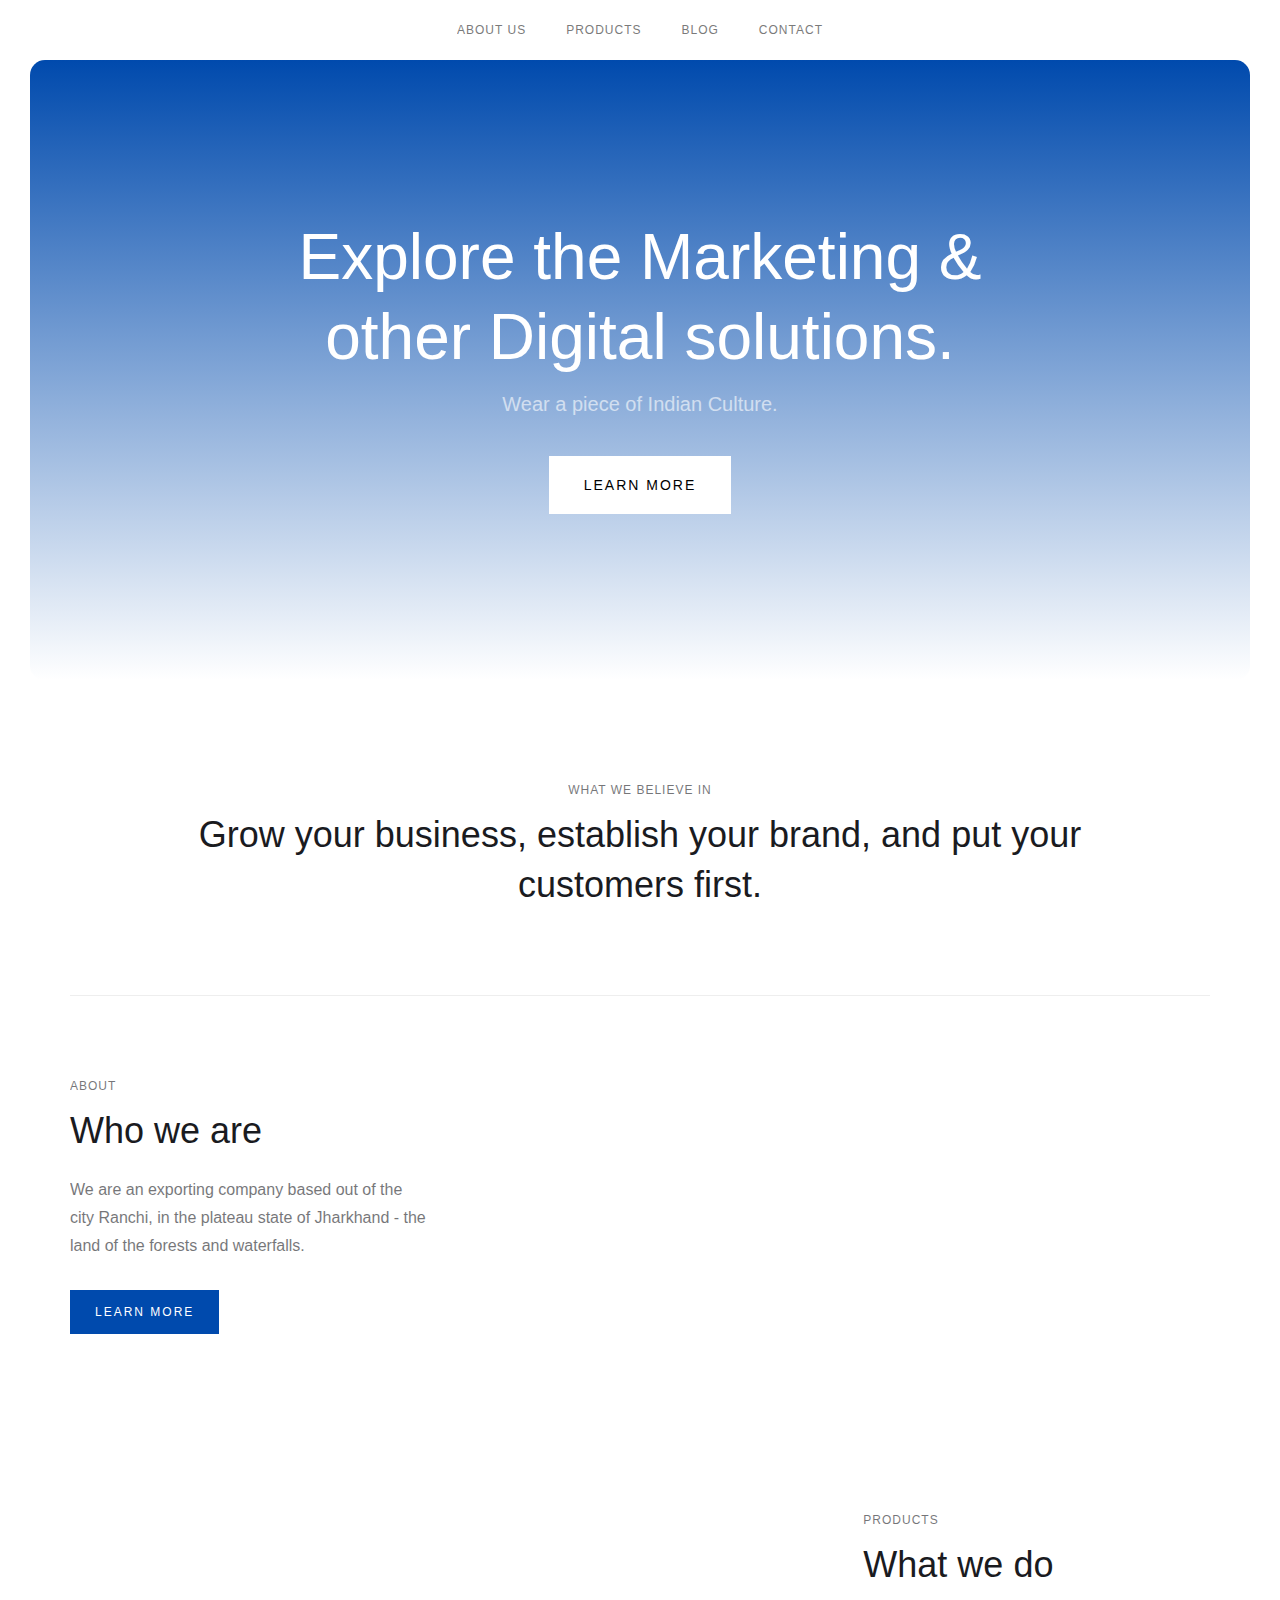
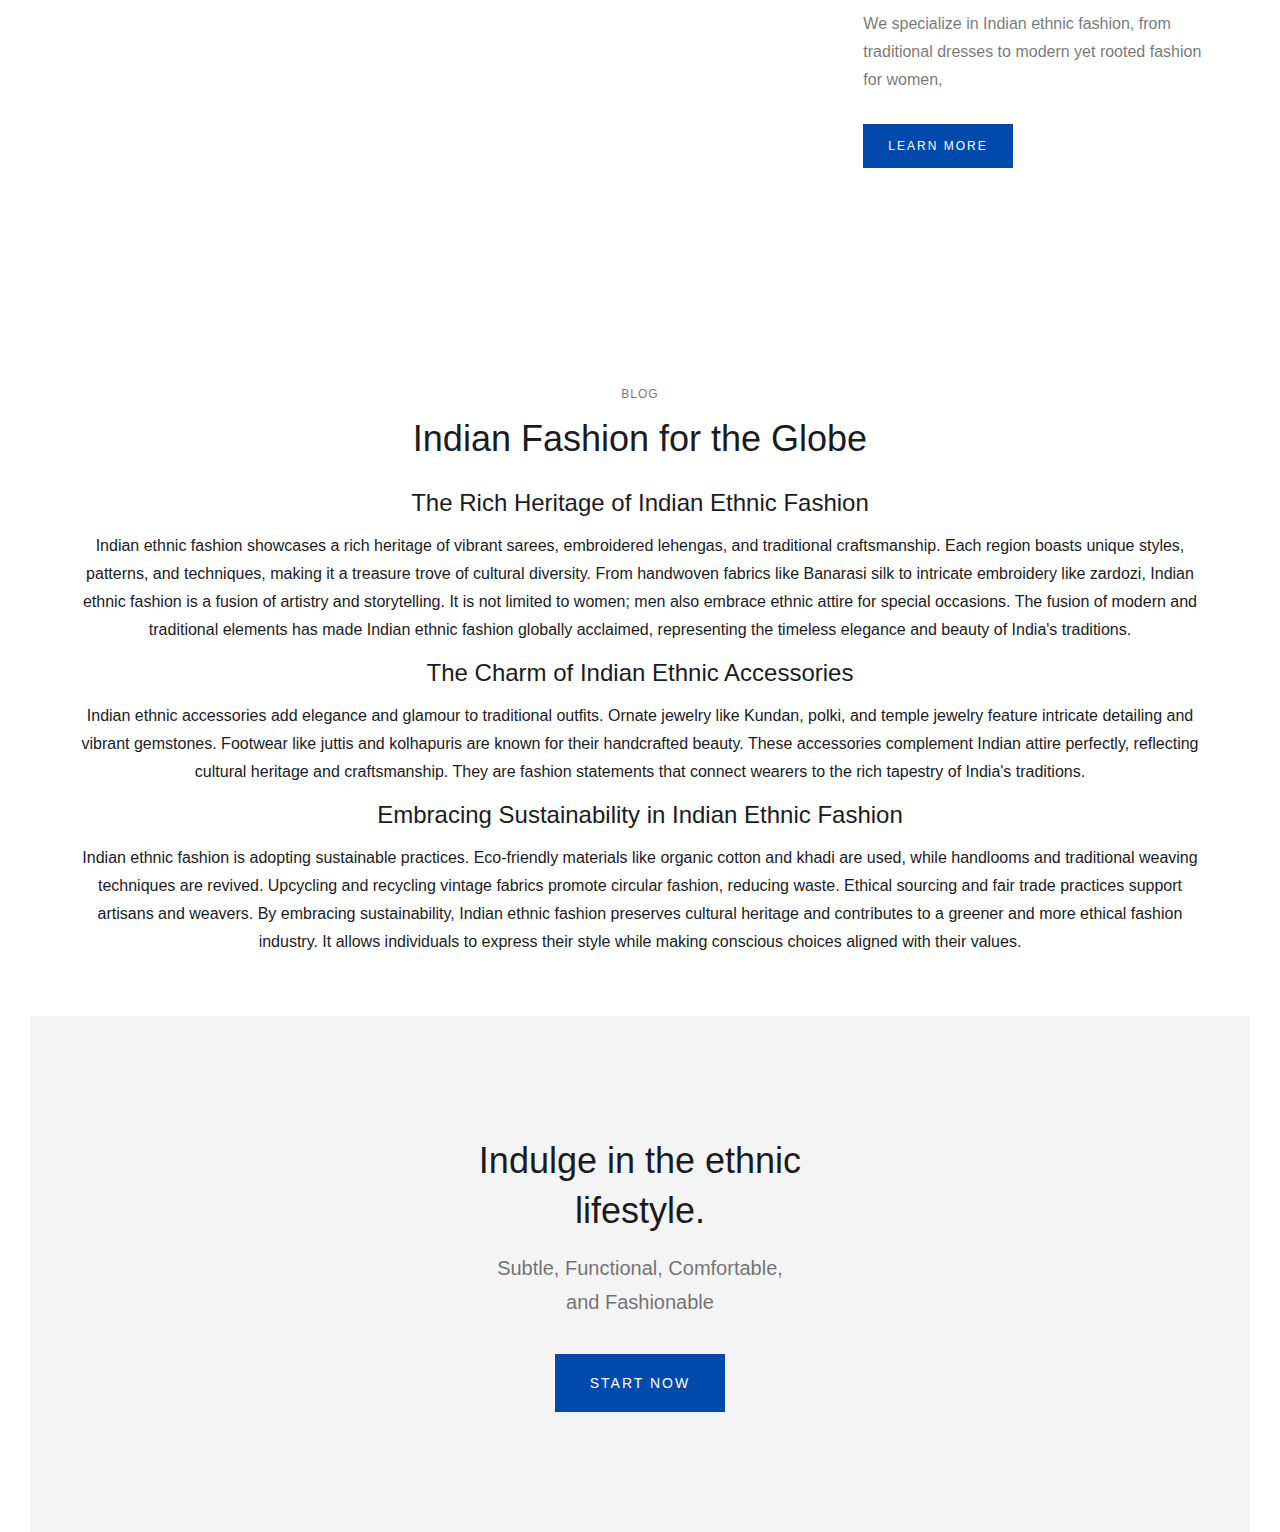
==== index.html @ 80a7512b "Update index.html" ====
<!DOCTYPE html><!-- This site was created in Webflow. https://www.webflow.com -->
<!-- Last Published: Mon Jun 26 2023 06:25:16 GMT+0000 (Coordinated Universal Time) -->
<html data-wf-domain="aquson-overseas.webflow.io" data-wf-page="649805d810161bea35679763"
    data-wf-site="649805d810161bea35679739">

<head>
    <meta charset="utf-8" />
    <title>Aquson Overseas</title>
    <meta content="Aquson Overseas" property="og:title" />
    <meta content="https://uploads-ssl.webflow.com/5c6eb5400253230156de2bd6/5cdc268dd7274d5c05c6009a_Business%20SEO.jpg"
        property="og:image" />
    <meta content="Aquson Overseas" property="twitter:title" />
    <meta content="https://uploads-ssl.webflow.com/5c6eb5400253230156de2bd6/5cdc268dd7274d5c05c6009a_Business%20SEO.jpg"
        property="twitter:image" />
    <meta content="width=device-width, initial-scale=1" name="viewport" />
    <meta content="Webflow" name="generator" />
    <link href="./style.css"
        rel="stylesheet" type="text/css" />
    <link href="https://fonts.googleapis.com" rel="preconnect" />
    <link href="https://fonts.gstatic.com" rel="preconnect" crossorigin="anonymous" />
    <script src="https://ajax.googleapis.com/ajax/libs/webfont/1.6.26/webfont.js" type="text/javascript"></script>
    <script
        type="text/javascript">WebFont.load({ google: { families: ["Montserrat:100,100italic,200,200italic,300,300italic,400,400italic,500,500italic,600,600italic,700,700italic,800,800italic,900,900italic"] } });</script>
    <script
        type="text/javascript">!function (o, c) { var n = c.documentElement, t = " w-mod-"; n.className += t + "js", ("ontouchstart" in o || o.DocumentTouch && c instanceof DocumentTouch) && (n.className += t + "touch") }(window, document);</script>
    <link href="https://uploads-ssl.webflow.com/img/favicoyn.ico" rel="shortcut icon" type="image/x-icon" />
    <link href="https://uploads-ssl.webflow.com/img/webclip.png" rel="apple-touch-icon" />
</head>

<body>
    <div data-collapse="medium" data-animation="default" data-duration="400" data-easing="ease" data-easing2="ease"
        role="banner" class="navigation w-nav">
        <div class="navigation-wrap"><a href="/" aria-current="page" class="logo-link w-nav-brand w--current"><img
                    src="https://uploads-ssl.webflow.com/649805d810161bea35679739/64980b6ccb755b0ce30d9d3e_AqusonOverseas-BigLogo.png"
                    width="244" sizes="(max-width: 479px) 100vw, 244px"
                    srcset="https://uploads-ssl.webflow.com/649805d810161bea35679739/64980b6ccb755b0ce30d9d3e_AqusonOverseas-BigLogo-p-500.png 500w, https://uploads-ssl.webflow.com/649805d810161bea35679739/64980b6ccb755b0ce30d9d3e_AqusonOverseas-BigLogo-p-800.png 800w, https://uploads-ssl.webflow.com/649805d810161bea35679739/64980b6ccb755b0ce30d9d3e_AqusonOverseas-BigLogo-p-1080.png 1080w, https://uploads-ssl.webflow.com/649805d810161bea35679739/64980b6ccb755b0ce30d9d3e_AqusonOverseas-BigLogo-p-1600.png 1600w, https://uploads-ssl.webflow.com/649805d810161bea35679739/64980b6ccb755b0ce30d9d3e_AqusonOverseas-BigLogo.png 1977w"
                    alt="" class="logo-image" /></a>
            <div class="menu">
                <nav role="navigation" class="navigation-items w-nav-menu"><a href="/about.html"
                        class="navigation-item w-nav-link">About US</a><a href="/products.html"
                        class="navigation-item w-nav-link">Products</a><a href="/blog.html"
                        class="navigation-item w-nav-link">Blog</a><a href="/contact.html"
                        class="navigation-item w-nav-link">Contact</a></nav>
                <div class="menu-button w-nav-button"><img
                        src="https://uploads-ssl.webflow.com/649805d810161bea35679739/649805d810161bea35679785_menu-icon.png"
                        width="22" alt="" class="menu-icon" /></div>
            </div>
        </div>
    </div>
    <div class="section cc-store-home-wrap">
        <div class="intro-header">
            <div class="intro-content cc-homepage">
                <div class="intro-text">
                    <div class="heading-jumbo">Explore the Marketing & other Digital solutions.</div>
                    <div class="paragraph-bigger cc-bigger-white-light">Wear a piece of Indian Culture.<br /></div>
                </div><a href="/about.html" class="button cc-jumbo-button cc-jumbo-white w-inline-block">
                    <div>Learn More</div>
                </a>
            </div>
        </div>
        <div class="container">
            <div class="motto-wrap">
                <div class="label cc-light">What we believe in</div>
                <div class="heading-jumbo-small">Grow your business, establish your brand, and put your customers
                    first.<br /></div>
            </div>
            <div class="divider"></div>
            <div class="home-content-wrap">
                <div class="w-layout-grid about-grid">
                    <div id="w-node-_86e64837-0616-515b-4568-76c147234d34-35679763">
                        <div class="home-section-wrap">
                            <div class="label cc-light">About</div>
                            <h2 class="section-heading">Who we are</h2>
                            <p class="paragraph-light">We are an exporting company based out of the city Ranchi, in the
                                plateau state of Jharkhand - the land of the forests and waterfalls.</p>
                        </div><a href="/about.html" class="button w-inline-block">
                            <div>Learn More</div>
                        </a>
                    </div><img
                        src="https://uploads-ssl.webflow.com/649805d810161bea35679739/649906cd11e142a6845129de_forest.jpg"
                        id="w-node-_86e64837-0616-515b-4568-76c147234d3f-35679763"
                        sizes="(max-width: 612px) 100vw, 612px"
                        srcset="https://uploads-ssl.webflow.com/649805d810161bea35679739/649906cd11e142a6845129de_forest-p-500.jpg 500w, https://uploads-ssl.webflow.com/649805d810161bea35679739/649906cd11e142a6845129de_forest.jpg 612w"
                        alt="" />
                </div>
                <div class="w-layout-grid about-grid cc-about-2">
                    <div id="w-node-_86e64837-0616-515b-4568-76c147234d41-35679763">
                        <div class="home-section-wrap">
                            <div class="label cc-light">Products</div>
                            <h2 class="section-heading">What we do</h2>
                            <p class="paragraph-light">We specialize in Indian ethnic fashion, from traditional dresses
                                to modern yet rooted fashion for women,</p>
                        </div><a href="/team" class="button w-inline-block">
                            <div>Learn More</div>
                        </a>
                    </div><img
                        src="https://uploads-ssl.webflow.com/649805d810161bea35679739/6499073a78b1e28e5ff17689_red%20kurti.jpg"
                        id="w-node-_86e64837-0616-515b-4568-76c147234d4c-35679763" height="450" sizes="395.578125px"
                        srcset="https://uploads-ssl.webflow.com/649805d810161bea35679739/6499073a78b1e28e5ff17689_red%20kurti-p-500.jpg 500w, https://uploads-ssl.webflow.com/649805d810161bea35679739/6499073a78b1e28e5ff17689_red%20kurti-p-800.jpg 800w, https://uploads-ssl.webflow.com/649805d810161bea35679739/6499073a78b1e28e5ff17689_red%20kurti.jpg 1025w"
                        alt="" />
                </div>
            </div>
        </div>
    </div>
    <div class="section">
        <div class="container">
            <div class="blog-heading">
                <div class="label cc-light">BLOG</div>
                <h2 class="work-heading">Indian Fashion for the Globe</h2>
                <h4>The Rich Heritage of Indian Ethnic Fashion</h4>
                <p>Indian ethnic fashion showcases a rich heritage of vibrant sarees, embroidered lehengas, and
                    traditional craftsmanship. Each region boasts unique styles, patterns, and techniques, making it a
                    treasure trove of cultural diversity. From handwoven fabrics like Banarasi silk to intricate
                    embroidery like zardozi, Indian ethnic fashion is a fusion of artistry and storytelling. It is not
                    limited to women; men also embrace ethnic attire for special occasions. The fusion of modern and
                    traditional elements has made Indian ethnic fashion globally acclaimed, representing the timeless
                    elegance and beauty of India&#x27;s traditions.</p>
                <h4>The Charm of Indian Ethnic Accessories</h4>
                <p>Indian ethnic accessories add elegance and glamour to traditional outfits. Ornate jewelry like
                    Kundan, polki, and temple jewelry feature intricate detailing and vibrant gemstones. Footwear like
                    juttis and kolhapuris are known for their handcrafted beauty. These accessories complement Indian
                    attire perfectly, reflecting cultural heritage and craftsmanship. They are fashion statements that
                    connect wearers to the rich tapestry of India&#x27;s traditions.</p>
                <h4>Embracing Sustainability in Indian Ethnic Fashion</h4>
                <p>Indian ethnic fashion is adopting sustainable practices. Eco-friendly materials like organic cotton
                    and khadi are used, while handlooms and traditional weaving techniques are revived. Upcycling and
                    recycling vintage fabrics promote circular fashion, reducing waste. Ethical sourcing and fair trade
                    practices support artisans and weavers. By embracing sustainability, Indian ethnic fashion preserves
                    cultural heritage and contributes to a greener and more ethical fashion industry. It allows
                    individuals to express their style while making conscious choices aligned with their values.</p>
            </div>
        </div>
    </div>
    <div class="section cc-cta">
        <div class="container">
            <div class="cta-wrap">
                <div>
                    <div class="cta-text">
                        <div class="heading-jumbo-small">Indulge in the ethnic lifestyle.<br /></div>
                        <div class="paragraph-bigger cc-bigger-light">Subtle, Functional, Comfortable, and
                            Fashionable<br /></div>
                    </div><a href="/contact.html" class="button cc-jumbo-button w-inline-block">
                        <div>Start Now</div>
                    </a>
                </div>
            </div>
        </div>
    </div>
    <script src="https://d3e54v103j8qbb.cloudfront.net/js/jquery-3.5.1.min.dc5e7f18c8.js?site=649805d810161bea35679739"
        type="text/javascript" integrity="sha256-9/aliU8dGd2tb6OSsuzixeV4y/faTqgFtohetphbbj0="
        crossorigin="anonymous"></script>
    <script src="./script.js"
        type="text/javascript"></script>
</body>

</html>
---- style.css ----
html {
    -ms-text-size-adjust: 100%;
    -webkit-text-size-adjust: 100%;
    font-family: sans-serif;
  }
  
  body {
    margin: 0;
  }
  
  article, aside, details, figcaption, figure, footer, header, hgroup, main, menu, nav, section, summary {
    display: block;
  }
  
  audio, canvas, progress, video {
    vertical-align: baseline;
    display: inline-block;
  }
  
  audio:not([controls]) {
    height: 0;
    display: none;
  }
  
  [hidden], template {
    display: none;
  }
  
  a {
    background-color: rgba(0, 0, 0, 0);
  }
  
  a:active, a:hover {
    outline: 0;
  }
  
  abbr[title] {
    border-bottom: 1px dotted;
  }
  
  b, strong {
    font-weight: bold;
  }
  
  dfn {
    font-style: italic;
  }
  
  h1 {
    margin: .67em 0;
    font-size: 2em;
  }
  
  mark {
    color: #000;
    background: #ff0;
  }
  
  small {
    font-size: 80%;
  }
  
  sub, sup {
    vertical-align: baseline;
    font-size: 75%;
    line-height: 0;
    position: relative;
  }
  
  sup {
    top: -.5em;
  }
  
  sub {
    bottom: -.25em;
  }
  
  img {
    border: 0;
  }
  
  svg:not(:root) {
    overflow: hidden;
  }
  
  figure {
    margin: 1em 40px;
  }
  
  hr {
    box-sizing: content-box;
    height: 0;
  }
  
  pre {
    overflow: auto;
  }
  
  code, kbd, pre, samp {
    font-family: monospace;
    font-size: 1em;
  }
  
  button, input, optgroup, select, textarea {
    color: inherit;
    font: inherit;
    margin: 0;
  }
  
  button {
    overflow: visible;
  }
  
  button, select {
    text-transform: none;
  }
  
  button, html input[type="button"], input[type="reset"] {
    -webkit-appearance: button;
    cursor: pointer;
  }
  
  button[disabled], html input[disabled] {
    cursor: default;
  }
  
  button::-moz-focus-inner, input::-moz-focus-inner {
    border: 0;
    padding: 0;
  }
  
  input {
    line-height: normal;
  }
  
  input[type="checkbox"], input[type="radio"] {
    box-sizing: border-box;
    padding: 0;
  }
  
  input[type="number"]::-webkit-inner-spin-button, input[type="number"]::-webkit-outer-spin-button {
    height: auto;
  }
  
  input[type="search"] {
    -webkit-appearance: none;
  }
  
  input[type="search"]::-webkit-search-cancel-button, input[type="search"]::-webkit-search-decoration {
    -webkit-appearance: none;
  }
  
  fieldset {
    border: 1px solid silver;
    margin: 0 2px;
    padding: .35em .625em .75em;
  }
  
  legend {
    border: 0;
    padding: 0;
  }
  
  textarea {
    overflow: auto;
  }
  
  optgroup {
    font-weight: bold;
  }
  
  table {
    border-collapse: collapse;
    border-spacing: 0;
  }
  
  td, th {
    padding: 0;
  }
  
  @font-face {
    font-family: webflow-icons;
    src: url("[data-uri]") format("truetype");
    font-weight: normal;
    font-style: normal;
  }
  
  [class^="w-icon-"], [class*=" w-icon-"] {
    speak: none;
    font-variant: normal;
    text-transform: none;
    -webkit-font-smoothing: antialiased;
    -moz-osx-font-smoothing: grayscale;
    font-style: normal;
    font-weight: normal;
    line-height: 1;
    font-family: webflow-icons !important;
  }
  
  .w-icon-slider-right:before {
    content: "î˜€";
  }
  
  .w-icon-slider-left:before {
    content: "î˜";
  }
  
  .w-icon-nav-menu:before {
    content: "î˜‚";
  }
  
  .w-icon-arrow-down:before, .w-icon-dropdown-toggle:before {
    content: "î˜ƒ";
  }
  
  .w-icon-file-upload-remove:before {
    content: "î¤€";
  }
  
  .w-icon-file-upload-icon:before {
    content: "î¤ƒ";
  }
  
  * {
    box-sizing: border-box;
  }
  
  html {
    height: 100%;
  }
  
  body {
    min-height: 100%;
    color: #333;
    background-color: #fff;
    margin: 0;
    font-family: Arial, sans-serif;
    font-size: 14px;
    line-height: 20px;
  }
  
  img {
    max-width: 100%;
    vertical-align: middle;
    display: inline-block;
  }
  
  html.w-mod-touch * {
    background-attachment: scroll !important;
  }
  
  .w-block {
    display: block;
  }
  
  .w-inline-block {
    max-width: 100%;
    display: inline-block;
  }
  
  .w-clearfix:before, .w-clearfix:after {
    content: " ";
    grid-area: 1 / 1 / 2 / 2;
    display: table;
  }
  
  .w-clearfix:after {
    clear: both;
  }
  
  .w-hidden {
    display: none;
  }
  
  .w-button {
    color: #fff;
    line-height: inherit;
    cursor: pointer;
    background-color: #3898ec;
    border: 0;
    border-radius: 0;
    padding: 9px 15px;
    text-decoration: none;
    display: inline-block;
  }
  
  input.w-button {
    -webkit-appearance: button;
  }
  
  html[data-w-dynpage] [data-w-cloak] {
    color: rgba(0, 0, 0, 0) !important;
  }
  
  .w-webflow-badge, .w-webflow-badge * {
    z-index: auto;
    visibility: visible;
    box-sizing: border-box;
    width: auto;
    height: auto;
    max-height: none;
    max-width: none;
    min-height: 0;
    min-width: 0;
    float: none;
    clear: none;
    box-shadow: none;
    opacity: 1;
    direction: ltr;
    font-family: inherit;
    font-weight: inherit;
    color: inherit;
    font-size: inherit;
    line-height: inherit;
    font-style: inherit;
    font-variant: inherit;
    text-align: inherit;
    letter-spacing: inherit;
    -webkit-text-decoration: inherit;
    text-decoration: inherit;
    text-indent: 0;
    text-transform: inherit;
    text-shadow: none;
    font-smoothing: auto;
    vertical-align: baseline;
    cursor: inherit;
    white-space: inherit;
    word-break: normal;
    word-spacing: normal;
    word-wrap: normal;
    background: none;
    border: 0 rgba(0, 0, 0, 0);
    border-radius: 0;
    margin: 0;
    padding: 0;
    list-style-type: disc;
    transition: none;
    display: block;
    position: static;
    top: auto;
    bottom: auto;
    left: auto;
    right: auto;
    overflow: visible;
    transform: none;
  }
  
  .w-webflow-badge {
    white-space: nowrap;
    cursor: pointer;
    box-shadow: 0 0 0 1px rgba(0, 0, 0, .1), 0 1px 3px rgba(0, 0, 0, .1);
    visibility: visible !important;
    z-index: 2147483647 !important;
    color: #aaadb0 !important;
    opacity: 1 !important;
    width: auto !important;
    height: auto !important;
    background-color: #fff !important;
    border-radius: 3px !important;
    margin: 0 !important;
    padding: 6px 8px 6px 6px !important;
    font-size: 12px !important;
    line-height: 14px !important;
    text-decoration: none !important;
    display: inline-block !important;
    position: fixed !important;
    top: auto !important;
    bottom: 12px !important;
    left: auto !important;
    right: 12px !important;
    overflow: visible !important;
    transform: none !important;
  }
  
  .w-webflow-badge > img {
    visibility: visible !important;
    opacity: 1 !important;
    vertical-align: middle !important;
    display: inline-block !important;
  }
  
  h1, h2, h3, h4, h5, h6 {
    margin-bottom: 10px;
    font-weight: bold;
  }
  
  h1 {
    margin-top: 20px;
    font-size: 38px;
    line-height: 44px;
  }
  
  h2 {
    margin-top: 20px;
    font-size: 32px;
    line-height: 36px;
  }
  
  h3 {
    margin-top: 20px;
    font-size: 24px;
    line-height: 30px;
  }
  
  h4 {
    margin-top: 10px;
    font-size: 18px;
    line-height: 24px;
  }
  
  h5 {
    margin-top: 10px;
    font-size: 14px;
    line-height: 20px;
  }
  
  h6 {
    margin-top: 10px;
    font-size: 12px;
    line-height: 18px;
  }
  
  p {
    margin-top: 0;
    margin-bottom: 10px;
  }
  
  blockquote {
    border-left: 5px solid #e2e2e2;
    margin: 0 0 10px;
    padding: 10px 20px;
    font-size: 18px;
    line-height: 22px;
  }
  
  figure {
    margin: 0 0 10px;
  }
  
  figcaption {
    text-align: center;
    margin-top: 5px;
  }
  
  ul, ol {
    margin-top: 0;
    margin-bottom: 10px;
    padding-left: 40px;
  }
  
  .w-list-unstyled {
    padding-left: 0;
    list-style: none;
  }
  
  .w-embed:before, .w-embed:after {
    content: " ";
    grid-area: 1 / 1 / 2 / 2;
    display: table;
  }
  
  .w-embed:after {
    clear: both;
  }
  
  .w-video {
    width: 100%;
    padding: 0;
    position: relative;
  }
  
  .w-video iframe, .w-video object, .w-video embed {
    width: 100%;
    height: 100%;
    border: none;
    position: absolute;
    top: 0;
    left: 0;
  }
  
  fieldset {
    border: 0;
    margin: 0;
    padding: 0;
  }
  
  button, [type="button"], [type="reset"] {
    cursor: pointer;
    -webkit-appearance: button;
    border: 0;
  }
  
  .w-form {
    margin: 0 0 15px;
  }
  
  .w-form-done {
    text-align: center;
    background-color: #ddd;
    padding: 20px;
    display: none;
  }
  
  .w-form-fail {
    background-color: #ffdede;
    margin-top: 10px;
    padding: 10px;
    display: none;
  }
  
  label {
    margin-bottom: 5px;
    font-weight: bold;
    display: block;
  }
  
  .w-input, .w-select {
    width: 100%;
    height: 38px;
    color: #333;
    vertical-align: middle;
    background-color: #fff;
    border: 1px solid #ccc;
    margin-bottom: 10px;
    padding: 8px 12px;
    font-size: 14px;
    line-height: 1.42857;
    display: block;
  }
  
  .w-input:-moz-placeholder, .w-select:-moz-placeholder {
    color: #999;
  }
  
  .w-input::-moz-placeholder, .w-select::-moz-placeholder {
    color: #999;
    opacity: 1;
  }
  
  .w-input::-webkit-input-placeholder, .w-select::-webkit-input-placeholder {
    color: #999;
  }
  
  .w-input:focus, .w-select:focus {
    border-color: #3898ec;
    outline: 0;
  }
  
  .w-input[disabled], .w-select[disabled], .w-input[readonly], .w-select[readonly], fieldset[disabled] .w-input, fieldset[disabled] .w-select {
    cursor: not-allowed;
  }
  
  .w-input[disabled]:not(.w-input-disabled), .w-select[disabled]:not(.w-input-disabled), .w-input[readonly], .w-select[readonly], fieldset[disabled]:not(.w-input-disabled) .w-input, fieldset[disabled]:not(.w-input-disabled) .w-select {
    background-color: #eee;
  }
  
  textarea.w-input, textarea.w-select {
    height: auto;
  }
  
  .w-select {
    background-color: #f3f3f3;
  }
  
  .w-select[multiple] {
    height: auto;
  }
  
  .w-form-label {
    cursor: pointer;
    margin-bottom: 0;
    font-weight: normal;
    display: inline-block;
  }
  
  .w-radio {
    margin-bottom: 5px;
    padding-left: 20px;
    display: block;
  }
  
  .w-radio:before, .w-radio:after {
    content: " ";
    grid-area: 1 / 1 / 2 / 2;
    display: table;
  }
  
  .w-radio:after {
    clear: both;
  }
  
  .w-radio-input {
    float: left;
    margin: 3px 0 0 -20px;
    line-height: normal;
  }
  
  .w-file-upload {
    margin-bottom: 10px;
    display: block;
  }
  
  .w-file-upload-input {
    width: .1px;
    height: .1px;
    opacity: 0;
    z-index: -100;
    position: absolute;
    overflow: hidden;
  }
  
  .w-file-upload-default, .w-file-upload-uploading, .w-file-upload-success {
    color: #333;
    display: inline-block;
  }
  
  .w-file-upload-error {
    margin-top: 10px;
    display: block;
  }
  
  .w-file-upload-default.w-hidden, .w-file-upload-uploading.w-hidden, .w-file-upload-error.w-hidden, .w-file-upload-success.w-hidden {
    display: none;
  }
  
  .w-file-upload-uploading-btn {
    cursor: pointer;
    background-color: #fafafa;
    border: 1px solid #ccc;
    margin: 0;
    padding: 8px 12px;
    font-size: 14px;
    font-weight: normal;
    display: flex;
  }
  
  .w-file-upload-file {
    background-color: #fafafa;
    border: 1px solid #ccc;
    flex-grow: 1;
    justify-content: space-between;
    margin: 0;
    padding: 8px 9px 8px 11px;
    display: flex;
  }
  
  .w-file-upload-file-name {
    font-size: 14px;
    font-weight: normal;
    display: block;
  }
  
  .w-file-remove-link {
    width: auto;
    height: auto;
    cursor: pointer;
    margin-top: 3px;
    margin-left: 10px;
    padding: 3px;
    display: block;
  }
  
  .w-icon-file-upload-remove {
    margin: auto;
    font-size: 10px;
  }
  
  .w-file-upload-error-msg {
    color: #ea384c;
    padding: 2px 0;
    display: inline-block;
  }
  
  .w-file-upload-info {
    padding: 0 12px;
    line-height: 38px;
    display: inline-block;
  }
  
  .w-file-upload-label {
    cursor: pointer;
    background-color: #fafafa;
    border: 1px solid #ccc;
    margin: 0;
    padding: 8px 12px;
    font-size: 14px;
    font-weight: normal;
    display: inline-block;
  }
  
  .w-icon-file-upload-icon, .w-icon-file-upload-uploading {
    width: 20px;
    margin-right: 8px;
    display: inline-block;
  }
  
  .w-icon-file-upload-uploading {
    height: 20px;
  }
  
  .w-container {
    max-width: 940px;
    margin-left: auto;
    margin-right: auto;
  }
  
  .w-container:before, .w-container:after {
    content: " ";
    grid-area: 1 / 1 / 2 / 2;
    display: table;
  }
  
  .w-container:after {
    clear: both;
  }
  
  .w-container .w-row {
    margin-left: -10px;
    margin-right: -10px;
  }
  
  .w-row:before, .w-row:after {
    content: " ";
    grid-area: 1 / 1 / 2 / 2;
    display: table;
  }
  
  .w-row:after {
    clear: both;
  }
  
  .w-row .w-row {
    margin-left: 0;
    margin-right: 0;
  }
  
  .w-col {
    float: left;
    width: 100%;
    min-height: 1px;
    padding-left: 10px;
    padding-right: 10px;
    position: relative;
  }
  
  .w-col .w-col {
    padding-left: 0;
    padding-right: 0;
  }
  
  .w-col-1 {
    width: 8.33333%;
  }
  
  .w-col-2 {
    width: 16.6667%;
  }
  
  .w-col-3 {
    width: 25%;
  }
  
  .w-col-4 {
    width: 33.3333%;
  }
  
  .w-col-5 {
    width: 41.6667%;
  }
  
  .w-col-6 {
    width: 50%;
  }
  
  .w-col-7 {
    width: 58.3333%;
  }
  
  .w-col-8 {
    width: 66.6667%;
  }
  
  .w-col-9 {
    width: 75%;
  }
  
  .w-col-10 {
    width: 83.3333%;
  }
  
  .w-col-11 {
    width: 91.6667%;
  }
  
  .w-col-12 {
    width: 100%;
  }
  
  .w-hidden-main {
    display: none !important;
  }
  
  @media screen and (max-width: 991px) {
    .w-container {
      max-width: 728px;
    }
  
    .w-hidden-main {
      display: inherit !important;
    }
  
    .w-hidden-medium {
      display: none !important;
    }
  
    .w-col-medium-1 {
      width: 8.33333%;
    }
  
    .w-col-medium-2 {
      width: 16.6667%;
    }
  
    .w-col-medium-3 {
      width: 25%;
    }
  
    .w-col-medium-4 {
      width: 33.3333%;
    }
  
    .w-col-medium-5 {
      width: 41.6667%;
    }
  
    .w-col-medium-6 {
      width: 50%;
    }
  
    .w-col-medium-7 {
      width: 58.3333%;
    }
  
    .w-col-medium-8 {
      width: 66.6667%;
    }
  
    .w-col-medium-9 {
      width: 75%;
    }
  
    .w-col-medium-10 {
      width: 83.3333%;
    }
  
    .w-col-medium-11 {
      width: 91.6667%;
    }
  
    .w-col-medium-12 {
      width: 100%;
    }
  
    .w-col-stack {
      width: 100%;
      left: auto;
      right: auto;
    }
  }
  
  @media screen and (max-width: 767px) {
    .w-hidden-main, .w-hidden-medium {
      display: inherit !important;
    }
  
    .w-hidden-small {
      display: none !important;
    }
  
    .w-row, .w-container .w-row {
      margin-left: 0;
      margin-right: 0;
    }
  
    .w-col {
      width: 100%;
      left: auto;
      right: auto;
    }
  
    .w-col-small-1 {
      width: 8.33333%;
    }
  
    .w-col-small-2 {
      width: 16.6667%;
    }
  
    .w-col-small-3 {
      width: 25%;
    }
  
    .w-col-small-4 {
      width: 33.3333%;
    }
  
    .w-col-small-5 {
      width: 41.6667%;
    }
  
    .w-col-small-6 {
      width: 50%;
    }
  
    .w-col-small-7 {
      width: 58.3333%;
    }
  
    .w-col-small-8 {
      width: 66.6667%;
    }
  
    .w-col-small-9 {
      width: 75%;
    }
  
    .w-col-small-10 {
      width: 83.3333%;
    }
  
    .w-col-small-11 {
      width: 91.6667%;
    }
  
    .w-col-small-12 {
      width: 100%;
    }
  }
  
  @media screen and (max-width: 479px) {
    .w-container {
      max-width: none;
    }
  
    .w-hidden-main, .w-hidden-medium, .w-hidden-small {
      display: inherit !important;
    }
  
    .w-hidden-tiny {
      display: none !important;
    }
  
    .w-col {
      width: 100%;
    }
  
    .w-col-tiny-1 {
      width: 8.33333%;
    }
  
    .w-col-tiny-2 {
      width: 16.6667%;
    }
  
    .w-col-tiny-3 {
      width: 25%;
    }
  
    .w-col-tiny-4 {
      width: 33.3333%;
    }
  
    .w-col-tiny-5 {
      width: 41.6667%;
    }
  
    .w-col-tiny-6 {
      width: 50%;
    }
  
    .w-col-tiny-7 {
      width: 58.3333%;
    }
  
    .w-col-tiny-8 {
      width: 66.6667%;
    }
  
    .w-col-tiny-9 {
      width: 75%;
    }
  
    .w-col-tiny-10 {
      width: 83.3333%;
    }
  
    .w-col-tiny-11 {
      width: 91.6667%;
    }
  
    .w-col-tiny-12 {
      width: 100%;
    }
  }
  
  .w-widget {
    position: relative;
  }
  
  .w-widget-map {
    width: 100%;
    height: 400px;
  }
  
  .w-widget-map label {
    width: auto;
    display: inline;
  }
  
  .w-widget-map img {
    max-width: inherit;
  }
  
  .w-widget-map .gm-style-iw {
    text-align: center;
  }
  
  .w-widget-map .gm-style-iw > button {
    display: none !important;
  }
  
  .w-widget-twitter {
    overflow: hidden;
  }
  
  .w-widget-twitter-count-shim {
    vertical-align: top;
    width: 28px;
    height: 20px;
    text-align: center;
    background: #fff;
    border: 1px solid #758696;
    border-radius: 3px;
    display: inline-block;
    position: relative;
  }
  
  .w-widget-twitter-count-shim * {
    pointer-events: none;
    -webkit-user-select: none;
    -ms-user-select: none;
    user-select: none;
  }
  
  .w-widget-twitter-count-shim .w-widget-twitter-count-inner {
    text-align: center;
    color: #999;
    font-family: serif;
    font-size: 15px;
    line-height: 12px;
    position: relative;
  }
  
  .w-widget-twitter-count-shim .w-widget-twitter-count-clear {
    display: block;
    position: relative;
  }
  
  .w-widget-twitter-count-shim.w--large {
    width: 36px;
    height: 28px;
  }
  
  .w-widget-twitter-count-shim.w--large .w-widget-twitter-count-inner {
    font-size: 18px;
    line-height: 18px;
  }
  
  .w-widget-twitter-count-shim:not(.w--vertical) {
    margin-left: 5px;
    margin-right: 8px;
  }
  
  .w-widget-twitter-count-shim:not(.w--vertical).w--large {
    margin-left: 6px;
  }
  
  .w-widget-twitter-count-shim:not(.w--vertical):before, .w-widget-twitter-count-shim:not(.w--vertical):after {
    content: " ";
    height: 0;
    width: 0;
    pointer-events: none;
    border: solid rgba(0, 0, 0, 0);
    position: absolute;
    top: 50%;
    left: 0;
  }
  
  .w-widget-twitter-count-shim:not(.w--vertical):before {
    border-width: 4px;
    border-color: rgba(117, 134, 150, 0) #5d6c7b rgba(117, 134, 150, 0) rgba(117, 134, 150, 0);
    margin-top: -4px;
    margin-left: -9px;
  }
  
  .w-widget-twitter-count-shim:not(.w--vertical).w--large:before {
    border-width: 5px;
    margin-top: -5px;
    margin-left: -10px;
  }
  
  .w-widget-twitter-count-shim:not(.w--vertical):after {
    border-width: 4px;
    border-color: rgba(255, 255, 255, 0) #fff rgba(255, 255, 255, 0) rgba(255, 255, 255, 0);
    margin-top: -4px;
    margin-left: -8px;
  }
  
  .w-widget-twitter-count-shim:not(.w--vertical).w--large:after {
    border-width: 5px;
    margin-top: -5px;
    margin-left: -9px;
  }
  
  .w-widget-twitter-count-shim.w--vertical {
    width: 61px;
    height: 33px;
    margin-bottom: 8px;
  }
  
  .w-widget-twitter-count-shim.w--vertical:before, .w-widget-twitter-count-shim.w--vertical:after {
    content: " ";
    height: 0;
    width: 0;
    pointer-events: none;
    border: solid rgba(0, 0, 0, 0);
    position: absolute;
    top: 100%;
    left: 50%;
  }
  
  .w-widget-twitter-count-shim.w--vertical:before {
    border-width: 5px;
    border-color: #5d6c7b rgba(117, 134, 150, 0) rgba(117, 134, 150, 0);
    margin-left: -5px;
  }
  
  .w-widget-twitter-count-shim.w--vertical:after {
    border-width: 4px;
    border-color: #fff rgba(255, 255, 255, 0) rgba(255, 255, 255, 0);
    margin-left: -4px;
  }
  
  .w-widget-twitter-count-shim.w--vertical .w-widget-twitter-count-inner {
    font-size: 18px;
    line-height: 22px;
  }
  
  .w-widget-twitter-count-shim.w--vertical.w--large {
    width: 76px;
  }
  
  .w-background-video {
    height: 500px;
    color: #fff;
    position: relative;
    overflow: hidden;
  }
  
  .w-background-video > video {
    width: 100%;
    height: 100%;
    object-fit: cover;
    z-index: -100;
    background-position: 50%;
    background-size: cover;
    margin: auto;
    position: absolute;
    top: -100%;
    bottom: -100%;
    left: -100%;
    right: -100%;
  }
  
  .w-background-video > video::-webkit-media-controls-start-playback-button {
    -webkit-appearance: none;
    display: none !important;
  }
  
  .w-background-video--control {
    background-color: rgba(0, 0, 0, 0);
    padding: 0;
    position: absolute;
    bottom: 1em;
    right: 1em;
  }
  
  .w-background-video--control > [hidden] {
    display: none !important;
  }
  
  .w-slider {
    height: 300px;
    text-align: center;
    clear: both;
    -webkit-tap-highlight-color: rgba(0, 0, 0, 0);
    tap-highlight-color: rgba(0, 0, 0, 0);
    background: #ddd;
    position: relative;
  }
  
  .w-slider-mask {
    z-index: 1;
    height: 100%;
    white-space: nowrap;
    display: block;
    position: relative;
    left: 0;
    right: 0;
    overflow: hidden;
  }
  
  .w-slide {
    vertical-align: top;
    width: 100%;
    height: 100%;
    white-space: normal;
    text-align: left;
    display: inline-block;
    position: relative;
  }
  
  .w-slider-nav {
    z-index: 2;
    height: 40px;
    text-align: center;
    -webkit-tap-highlight-color: rgba(0, 0, 0, 0);
    tap-highlight-color: rgba(0, 0, 0, 0);
    margin: auto;
    padding-top: 10px;
    position: absolute;
    top: auto;
    bottom: 0;
    left: 0;
    right: 0;
  }
  
  .w-slider-nav.w-round > div {
    border-radius: 100%;
  }
  
  .w-slider-nav.w-num > div {
    width: auto;
    height: auto;
    font-size: inherit;
    line-height: inherit;
    padding: .2em .5em;
  }
  
  .w-slider-nav.w-shadow > div {
    box-shadow: 0 0 3px rgba(51, 51, 51, .4);
  }
  
  .w-slider-nav-invert {
    color: #fff;
  }
  
  .w-slider-nav-invert > div {
    background-color: rgba(34, 34, 34, .4);
  }
  
  .w-slider-nav-invert > div.w-active {
    background-color: #222;
  }
  
  .w-slider-dot {
    width: 1em;
    height: 1em;
    cursor: pointer;
    background-color: rgba(255, 255, 255, .4);
    margin: 0 3px .5em;
    transition: background-color .1s, color .1s;
    display: inline-block;
    position: relative;
  }
  
  .w-slider-dot.w-active {
    background-color: #fff;
  }
  
  .w-slider-dot:focus {
    outline: none;
    box-shadow: 0 0 0 2px #fff;
  }
  
  .w-slider-dot:focus.w-active {
    box-shadow: none;
  }
  
  .w-slider-arrow-left, .w-slider-arrow-right {
    width: 80px;
    cursor: pointer;
    color: #fff;
    -webkit-tap-highlight-color: rgba(0, 0, 0, 0);
    tap-highlight-color: rgba(0, 0, 0, 0);
    -webkit-user-select: none;
    -ms-user-select: none;
    user-select: none;
    margin: auto;
    font-size: 40px;
    position: absolute;
    top: 0;
    bottom: 0;
    left: 0;
    right: 0;
    overflow: hidden;
  }
  
  .w-slider-arrow-left [class^="w-icon-"], .w-slider-arrow-right [class^="w-icon-"], .w-slider-arrow-left [class*=" w-icon-"], .w-slider-arrow-right [class*=" w-icon-"] {
    position: absolute;
  }
  
  .w-slider-arrow-left:focus, .w-slider-arrow-right:focus {
    outline: 0;
  }
  
  .w-slider-arrow-left {
    z-index: 3;
    right: auto;
  }
  
  .w-slider-arrow-right {
    z-index: 4;
    left: auto;
  }
  
  .w-icon-slider-left, .w-icon-slider-right {
    width: 1em;
    height: 1em;
    margin: auto;
    top: 0;
    bottom: 0;
    left: 0;
    right: 0;
  }
  
  .w-slider-aria-label {
    clip: rect(0 0 0 0);
    height: 1px;
    width: 1px;
    border: 0;
    margin: -1px;
    padding: 0;
    position: absolute;
    overflow: hidden;
  }
  
  .w-slider-force-show {
    display: block !important;
  }
  
  .w-dropdown {
    text-align: left;
    z-index: 900;
    margin-left: auto;
    margin-right: auto;
    display: inline-block;
    position: relative;
  }
  
  .w-dropdown-btn, .w-dropdown-toggle, .w-dropdown-link {
    vertical-align: top;
    color: #222;
    text-align: left;
    white-space: nowrap;
    margin-left: auto;
    margin-right: auto;
    padding: 20px;
    text-decoration: none;
    position: relative;
  }
  
  .w-dropdown-toggle {
    -webkit-user-select: none;
    -ms-user-select: none;
    user-select: none;
    cursor: pointer;
    padding-right: 40px;
    display: inline-block;
  }
  
  .w-dropdown-toggle:focus {
    outline: 0;
  }
  
  .w-icon-dropdown-toggle {
    width: 1em;
    height: 1em;
    margin: auto 20px auto auto;
    position: absolute;
    top: 0;
    bottom: 0;
    right: 0;
  }
  
  .w-dropdown-list {
    min-width: 100%;
    background: #ddd;
    display: none;
    position: absolute;
  }
  
  .w-dropdown-list.w--open {
    display: block;
  }
  
  .w-dropdown-link {
    color: #222;
    padding: 10px 20px;
    display: block;
  }
  
  .w-dropdown-link.w--current {
    color: #0082f3;
  }
  
  .w-dropdown-link:focus {
    outline: 0;
  }
  
  @media screen and (max-width: 767px) {
    .w-nav-brand {
      padding-left: 10px;
    }
  }
  
  .w-lightbox-backdrop {
    cursor: auto;
    letter-spacing: normal;
    text-indent: 0;
    text-shadow: none;
    text-transform: none;
    visibility: visible;
    white-space: normal;
    word-break: normal;
    word-spacing: normal;
    word-wrap: normal;
    color: #fff;
    text-align: center;
    z-index: 2000;
    opacity: 0;
    -webkit-user-select: none;
    -moz-user-select: none;
    -webkit-tap-highlight-color: transparent;
    background: rgba(0, 0, 0, .9);
    outline: 0;
    font-family: Helvetica Neue, Helvetica, Ubuntu, Segoe UI, Verdana, sans-serif;
    font-size: 17px;
    font-style: normal;
    font-weight: 300;
    line-height: 1.2;
    list-style: disc;
    position: fixed;
    top: 0;
    bottom: 0;
    left: 0;
    right: 0;
    -webkit-transform: translate(0);
  }
  
  .w-lightbox-backdrop, .w-lightbox-container {
    height: 100%;
    -webkit-overflow-scrolling: touch;
    overflow: auto;
  }
  
  .w-lightbox-content {
    height: 100vh;
    position: relative;
    overflow: hidden;
  }
  
  .w-lightbox-view {
    width: 100vw;
    height: 100vh;
    opacity: 0;
    position: absolute;
  }
  
  .w-lightbox-view:before {
    content: "";
    height: 100vh;
  }
  
  .w-lightbox-group, .w-lightbox-group .w-lightbox-view, .w-lightbox-group .w-lightbox-view:before {
    height: 86vh;
  }
  
  .w-lightbox-frame, .w-lightbox-view:before {
    vertical-align: middle;
    display: inline-block;
  }
  
  .w-lightbox-figure {
    margin: 0;
    position: relative;
  }
  
  .w-lightbox-group .w-lightbox-figure {
    cursor: pointer;
  }
  
  .w-lightbox-img {
    width: auto;
    height: auto;
    max-width: none;
  }
  
  .w-lightbox-image {
    float: none;
    max-width: 100vw;
    max-height: 100vh;
    display: block;
  }
  
  .w-lightbox-group .w-lightbox-image {
    max-height: 86vh;
  }
  
  .w-lightbox-caption {
    text-align: left;
    text-overflow: ellipsis;
    white-space: nowrap;
    background: rgba(0, 0, 0, .4);
    padding: .5em 1em;
    position: absolute;
    bottom: 0;
    left: 0;
    right: 0;
    overflow: hidden;
  }
  
  .w-lightbox-embed {
    width: 100%;
    height: 100%;
    position: absolute;
    top: 0;
    bottom: 0;
    left: 0;
    right: 0;
  }
  
  .w-lightbox-control {
    width: 4em;
    cursor: pointer;
    background-position: center;
    background-repeat: no-repeat;
    background-size: 24px;
    transition: all .3s;
    position: absolute;
    top: 0;
  }
  
  .w-lightbox-left {
    background-image: url("[data-uri]");
    display: none;
    bottom: 0;
    left: 0;
  }
  
  .w-lightbox-right {
    background-image: url("[data-uri]");
    display: none;
    bottom: 0;
    right: 0;
  }
  
  .w-lightbox-close {
    height: 2.6em;
    background-image: url("[data-uri]");
    background-size: 18px;
    right: 0;
  }
  
  .w-lightbox-strip {
    white-space: nowrap;
    padding: 0 1vh;
    line-height: 0;
    position: absolute;
    bottom: 0;
    left: 0;
    right: 0;
    overflow-x: auto;
    overflow-y: hidden;
  }
  
  .w-lightbox-item {
    width: 10vh;
    box-sizing: content-box;
    cursor: pointer;
    padding: 2vh 1vh;
    display: inline-block;
    -webkit-transform: translate3d(0, 0, 0);
  }
  
  .w-lightbox-active {
    opacity: .3;
  }
  
  .w-lightbox-thumbnail {
    height: 10vh;
    background: #222;
    position: relative;
    overflow: hidden;
  }
  
  .w-lightbox-thumbnail-image {
    position: absolute;
    top: 0;
    left: 0;
  }
  
  .w-lightbox-thumbnail .w-lightbox-tall {
    width: 100%;
    top: 50%;
    transform: translate(0, -50%);
  }
  
  .w-lightbox-thumbnail .w-lightbox-wide {
    height: 100%;
    left: 50%;
    transform: translate(-50%);
  }
  
  .w-lightbox-spinner {
    box-sizing: border-box;
    width: 40px;
    height: 40px;
    border: 5px solid rgba(0, 0, 0, .4);
    border-radius: 50%;
    margin-top: -20px;
    margin-left: -20px;
    animation: .8s linear infinite spin;
    position: absolute;
    top: 50%;
    left: 50%;
  }
  
  .w-lightbox-spinner:after {
    content: "";
    border: 3px solid rgba(0, 0, 0, 0);
    border-bottom-color: #fff;
    border-radius: 50%;
    position: absolute;
    top: -4px;
    bottom: -4px;
    left: -4px;
    right: -4px;
  }
  
  .w-lightbox-hide {
    display: none;
  }
  
  .w-lightbox-noscroll {
    overflow: hidden;
  }
  
  @media (min-width: 768px) {
    .w-lightbox-content {
      height: 96vh;
      margin-top: 2vh;
    }
  
    .w-lightbox-view, .w-lightbox-view:before {
      height: 96vh;
    }
  
    .w-lightbox-group, .w-lightbox-group .w-lightbox-view, .w-lightbox-group .w-lightbox-view:before {
      height: 84vh;
    }
  
    .w-lightbox-image {
      max-width: 96vw;
      max-height: 96vh;
    }
  
    .w-lightbox-group .w-lightbox-image {
      max-width: 82.3vw;
      max-height: 84vh;
    }
  
    .w-lightbox-left, .w-lightbox-right {
      opacity: .5;
      display: block;
    }
  
    .w-lightbox-close {
      opacity: .8;
    }
  
    .w-lightbox-control:hover {
      opacity: 1;
    }
  }
  
  .w-lightbox-inactive, .w-lightbox-inactive:hover {
    opacity: 0;
  }
  
  .w-richtext:before, .w-richtext:after {
    content: " ";
    grid-area: 1 / 1 / 2 / 2;
    display: table;
  }
  
  .w-richtext:after {
    clear: both;
  }
  
  .w-richtext[contenteditable="true"]:before, .w-richtext[contenteditable="true"]:after {
    white-space: initial;
  }
  
  .w-richtext ol, .w-richtext ul {
    overflow: hidden;
  }
  
  .w-richtext .w-richtext-figure-selected.w-richtext-figure-type-video div:after, .w-richtext .w-richtext-figure-selected[data-rt-type="video"] div:after, .w-richtext .w-richtext-figure-selected.w-richtext-figure-type-image div, .w-richtext .w-richtext-figure-selected[data-rt-type="image"] div {
    outline: 2px solid #2895f7;
  }
  
  .w-richtext figure.w-richtext-figure-type-video > div:after, .w-richtext figure[data-rt-type="video"] > div:after {
    content: "";
    display: none;
    position: absolute;
    top: 0;
    bottom: 0;
    left: 0;
    right: 0;
  }
  
  .w-richtext figure {
    max-width: 60%;
    position: relative;
  }
  
  .w-richtext figure > div:before {
    cursor: default !important;
  }
  
  .w-richtext figure img {
    width: 100%;
  }
  
  .w-richtext figure figcaption.w-richtext-figcaption-placeholder {
    opacity: .6;
  }
  
  .w-richtext figure div {
    color: rgba(0, 0, 0, 0);
    font-size: 0;
  }
  
  .w-richtext figure.w-richtext-figure-type-image, .w-richtext figure[data-rt-type="image"] {
    display: table;
  }
  
  .w-richtext figure.w-richtext-figure-type-image > div, .w-richtext figure[data-rt-type="image"] > div {
    display: inline-block;
  }
  
  .w-richtext figure.w-richtext-figure-type-image > figcaption, .w-richtext figure[data-rt-type="image"] > figcaption {
    caption-side: bottom;
    display: table-caption;
  }
  
  .w-richtext figure.w-richtext-figure-type-video, .w-richtext figure[data-rt-type="video"] {
    width: 60%;
    height: 0;
  }
  
  .w-richtext figure.w-richtext-figure-type-video iframe, .w-richtext figure[data-rt-type="video"] iframe {
    width: 100%;
    height: 100%;
    position: absolute;
    top: 0;
    left: 0;
  }
  
  .w-richtext figure.w-richtext-figure-type-video > div, .w-richtext figure[data-rt-type="video"] > div {
    width: 100%;
  }
  
  .w-richtext figure.w-richtext-align-center {
    clear: both;
    margin-left: auto;
    margin-right: auto;
  }
  
  .w-richtext figure.w-richtext-align-center.w-richtext-figure-type-image > div, .w-richtext figure.w-richtext-align-center[data-rt-type="image"] > div {
    max-width: 100%;
  }
  
  .w-richtext figure.w-richtext-align-normal {
    clear: both;
  }
  
  .w-richtext figure.w-richtext-align-fullwidth {
    width: 100%;
    max-width: 100%;
    text-align: center;
    clear: both;
    margin-left: auto;
    margin-right: auto;
    display: block;
  }
  
  .w-richtext figure.w-richtext-align-fullwidth > div {
    padding-bottom: inherit;
    display: inline-block;
  }
  
  .w-richtext figure.w-richtext-align-fullwidth > figcaption {
    display: block;
  }
  
  .w-richtext figure.w-richtext-align-floatleft {
    float: left;
    clear: none;
    margin-right: 15px;
  }
  
  .w-richtext figure.w-richtext-align-floatright {
    float: right;
    clear: none;
    margin-left: 15px;
  }
  
  .w-nav {
    z-index: 1000;
    background: #ddd;
    position: relative;
  }
  
  .w-nav:before, .w-nav:after {
    content: " ";
    grid-area: 1 / 1 / 2 / 2;
    display: table;
  }
  
  .w-nav:after {
    clear: both;
  }
  
  .w-nav-brand {
    float: left;
    color: #333;
    text-decoration: none;
    position: relative;
  }
  
  .w-nav-link {
    vertical-align: top;
    color: #222;
    text-align: left;
    margin-left: auto;
    margin-right: auto;
    padding: 20px;
    text-decoration: none;
    display: inline-block;
    position: relative;
  }
  
  .w-nav-link.w--current {
    color: #0082f3;
  }
  
  .w-nav-menu {
    float: right;
    position: relative;
  }
  
  [data-nav-menu-open] {
    text-align: center;
    min-width: 200px;
    background: #c8c8c8;
    position: absolute;
    top: 100%;
    left: 0;
    right: 0;
    overflow: visible;
    display: block !important;
  }
  
  .w--nav-link-open {
    display: block;
    position: relative;
  }
  
  .w-nav-overlay {
    width: 100%;
    display: none;
    position: absolute;
    top: 100%;
    left: 0;
    right: 0;
    overflow: hidden;
  }
  
  .w-nav-overlay [data-nav-menu-open] {
    top: 0;
  }
  
  .w-nav[data-animation="over-left"] .w-nav-overlay {
    width: auto;
  }
  
  .w-nav[data-animation="over-left"] .w-nav-overlay, .w-nav[data-animation="over-left"] [data-nav-menu-open] {
    z-index: 1;
    top: 0;
    right: auto;
  }
  
  .w-nav[data-animation="over-right"] .w-nav-overlay {
    width: auto;
  }
  
  .w-nav[data-animation="over-right"] .w-nav-overlay, .w-nav[data-animation="over-right"] [data-nav-menu-open] {
    z-index: 1;
    top: 0;
    left: auto;
  }
  
  .w-nav-button {
    float: right;
    cursor: pointer;
    -webkit-tap-highlight-color: rgba(0, 0, 0, 0);
    tap-highlight-color: rgba(0, 0, 0, 0);
    -webkit-user-select: none;
    -ms-user-select: none;
    user-select: none;
    padding: 18px;
    font-size: 24px;
    display: none;
    position: relative;
  }
  
  .w-nav-button:focus {
    outline: 0;
  }
  
  .w-nav-button.w--open {
    color: #fff;
    background-color: #c8c8c8;
  }
  
  .w-nav[data-collapse="all"] .w-nav-menu {
    display: none;
  }
  
  .w-nav[data-collapse="all"] .w-nav-button, .w--nav-dropdown-open, .w--nav-dropdown-toggle-open {
    display: block;
  }
  
  .w--nav-dropdown-list-open {
    position: static;
  }
  
  @media screen and (max-width: 991px) {
    .w-nav[data-collapse="medium"] .w-nav-menu {
      display: none;
    }
  
    .w-nav[data-collapse="medium"] .w-nav-button {
      display: block;
    }
  }
  
  @media screen and (max-width: 767px) {
    .w-nav[data-collapse="small"] .w-nav-menu {
      display: none;
    }
  
    .w-nav[data-collapse="small"] .w-nav-button {
      display: block;
    }
  
    .w-nav-brand {
      padding-left: 10px;
    }
  }
  
  @media screen and (max-width: 479px) {
    .w-nav[data-collapse="tiny"] .w-nav-menu {
      display: none;
    }
  
    .w-nav[data-collapse="tiny"] .w-nav-button {
      display: block;
    }
  }
  
  .w-tabs {
    position: relative;
  }
  
  .w-tabs:before, .w-tabs:after {
    content: " ";
    grid-area: 1 / 1 / 2 / 2;
    display: table;
  }
  
  .w-tabs:after {
    clear: both;
  }
  
  .w-tab-menu {
    position: relative;
  }
  
  .w-tab-link {
    vertical-align: top;
    text-align: left;
    cursor: pointer;
    color: #222;
    background-color: #ddd;
    padding: 9px 30px;
    text-decoration: none;
    display: inline-block;
    position: relative;
  }
  
  .w-tab-link.w--current {
    background-color: #c8c8c8;
  }
  
  .w-tab-link:focus {
    outline: 0;
  }
  
  .w-tab-content {
    display: block;
    position: relative;
    overflow: hidden;
  }
  
  .w-tab-pane {
    display: none;
    position: relative;
  }
  
  .w--tab-active {
    display: block;
  }
  
  @media screen and (max-width: 479px) {
    .w-tab-link {
      display: block;
    }
  }
  
  .w-ix-emptyfix:after {
    content: "";
  }
  
  @keyframes spin {
    0% {
      transform: rotate(0);
    }
  
    100% {
      transform: rotate(360deg);
    }
  }
  
  .w-dyn-empty {
    background-color: #ddd;
    padding: 10px;
  }
  
  .w-dyn-hide, .w-dyn-bind-empty, .w-condition-invisible {
    display: none !important;
  }
  
  .wf-layout-layout {
    display: grid;
  }
  
  .w-layout-grid {
    grid-row-gap: 16px;
    grid-column-gap: 16px;
    grid-template-rows: auto auto;
    grid-template-columns: 1fr 1fr;
    grid-auto-columns: 1fr;
    display: grid;
  }
  
  body {
    color: #1a1b1f;
    font-family: Montserrat, sans-serif;
    font-size: 16px;
    font-weight: 400;
    line-height: 28px;
  }
  
  h1 {
    margin-top: 20px;
    margin-bottom: 15px;
    font-size: 44px;
    font-weight: 400;
    line-height: 62px;
  }
  
  h2 {
    margin-top: 10px;
    margin-bottom: 10px;
    font-size: 36px;
    font-weight: 400;
    line-height: 50px;
  }
  
  h3 {
    margin-top: 10px;
    margin-bottom: 10px;
    font-size: 30px;
    font-weight: 400;
    line-height: 46px;
  }
  
  h4 {
    margin-top: 10px;
    margin-bottom: 10px;
    font-size: 24px;
    font-weight: 400;
    line-height: 38px;
  }
  
  h5 {
    margin-top: 10px;
    margin-bottom: 10px;
    font-size: 20px;
    font-weight: 500;
    line-height: 34px;
  }
  
  h6 {
    margin-top: 10px;
    margin-bottom: 10px;
    font-size: 16px;
    font-weight: 500;
    line-height: 28px;
  }
  
  p {
    margin-bottom: 10px;
  }
  
  a {
    color: #1a1b1f;
    text-decoration: underline;
    transition: opacity .2s;
    display: block;
  }
  
  a:hover {
    color: #32343a;
  }
  
  a:active {
    color: #43464d;
  }
  
  ul {
    margin-top: 20px;
    margin-bottom: 10px;
    padding-left: 40px;
    list-style-type: disc;
  }
  
  li {
    margin-bottom: 10px;
  }
  
  img {
    display: block;
  }
  
  label {
    letter-spacing: 1px;
    text-transform: uppercase;
    margin-bottom: 10px;
    font-size: 12px;
    font-weight: 500;
    line-height: 20px;
  }
  
  blockquote {
    border-left: 5px solid #e2e2e2;
    margin-top: 25px;
    margin-bottom: 25px;
    padding: 15px 30px;
    font-size: 20px;
    line-height: 34px;
  }
  
  figcaption {
    opacity: 1;
    text-align: center;
    margin-top: 5px;
    font-size: 14px;
    line-height: 26px;
  }
  
  .divider {
    height: 1px;
    background-color: #eee;
  }
  
  .styleguide-content-wrap {
    text-align: center;
  }
  
  .section {
    margin-left: 30px;
    margin-right: 30px;
  }
  
  .section.cc-cta {
    background-color: #f4f4f4;
    padding-left: 80px;
    padding-right: 80px;
  }
  
  .styleguide-block {
    text-align: left;
    flex-direction: column;
    align-items: center;
    margin-top: 80px;
    margin-bottom: 80px;
    display: block;
  }
  
  .container {
    width: 100%;
    max-width: 1140px;
    margin-left: auto;
    margin-right: auto;
  }
  
  .paragraph-tiny {
    font-size: 12px;
    line-height: 20px;
  }
  
  .paragraph-bigger {
    opacity: 1;
    margin-bottom: 10px;
    font-size: 20px;
    font-weight: 400;
    line-height: 34px;
  }
  
  .paragraph-bigger.cc-bigger-light, .paragraph-bigger.cc-bigger-white-light {
    opacity: .6;
  }
  
  .button {
    color: #fff;
    letter-spacing: 2px;
    text-transform: uppercase;
    background-color: #004aad;
    border-radius: 0;
    padding: 12px 25px;
    font-size: 12px;
    line-height: 20px;
    text-decoration: none;
    transition: background-color .4s, opacity .4s, color .4s;
  }
  
  .button:hover {
    color: #fff;
    background-color: #32343a;
  }
  
  .button:active {
    background-color: #43464d;
  }
  
  .button.cc-jumbo-button {
    background-color: #004aad;
    padding: 16px 35px;
    font-size: 14px;
    line-height: 26px;
  }
  
  .button.cc-jumbo-button.cc-jumbo-white {
    color: #000;
    background-color: #fff;
  }
  
  .button.cc-jumbo-button.cc-jumbo-white:hover {
    background-color: #f1f1f1;
  }
  
  .button.cc-jumbo-button.cc-jumbo-white:active {
    background-color: #e1e1e1;
  }
  
  .button.cc-contact-us {
    z-index: 5;
    background-color: #004aad;
    position: relative;
  }
  
  .button.cc-white-button {
    color: #202020;
    background-color: #fff;
    padding: 16px 35px;
    font-size: 14px;
    line-height: 26px;
  }
  
  .button.cc-white-button:hover {
    background-color: rgba(255, 255, 255, .8);
  }
  
  .button.cc-white-button:active {
    background-color: rgba(255, 255, 255, .9);
  }
  
  .label {
    letter-spacing: 1px;
    text-transform: uppercase;
    margin-bottom: 10px;
    font-size: 12px;
    font-weight: 500;
    line-height: 20px;
  }
  
  .label.cc-styleguide-label {
    margin-bottom: 25px;
  }
  
  .label.cc-light {
    opacity: .6;
  }
  
  .label.cc-blog-date {
    opacity: .6;
    margin-top: 20px;
  }
  
  .heading-jumbo-tiny {
    text-transform: uppercase;
    margin-top: 10px;
    margin-bottom: 10px;
    font-size: 18px;
    font-weight: 500;
    line-height: 32px;
  }
  
  .rich-text {
    width: 70%;
    margin-bottom: 100px;
    margin-left: auto;
    margin-right: auto;
  }
  
  .rich-text p {
    opacity: .6;
    margin-top: 15px;
    margin-bottom: 25px;
  }
  
  .rich-text figcaption {
    opacity: .6;
  }
  
  .rich-text figure {
    margin-top: 25px;
    padding-bottom: 20px;
  }
  
  .paragraph-light {
    opacity: .6;
  }
  
  .heading-jumbo {
    text-transform: none;
    margin-top: 10px;
    margin-bottom: 10px;
    font-size: 64px;
    line-height: 80px;
  }
  
  .heading-jumbo-small {
    text-transform: none;
    margin-top: 10px;
    margin-bottom: 15px;
    font-size: 36px;
    font-weight: 400;
    line-height: 50px;
  }
  
  .styleguide-button-wrap {
    margin-top: 10px;
    margin-bottom: 10px;
  }
  
  .styleguide-header-wrap {
    height: 460px;
    color: #fff;
    text-align: center;
    background-color: #1a1b1f;
    flex-direction: column;
    justify-content: center;
    align-items: center;
    padding: 30px;
    display: flex;
  }
  
  .paragraph-small {
    font-size: 14px;
    line-height: 26px;
  }
  
  .logo-link {
    z-index: 1;
  }
  
  .logo-link:hover {
    opacity: .8;
  }
  
  .logo-link:active {
    opacity: .7;
  }
  
  .menu {
    z-index: 0;
    justify-content: center;
    align-items: center;
    display: flex;
    position: absolute;
    top: 0%;
    bottom: 0%;
    left: 0%;
    right: 0%;
  }
  
  .navigation-wrap {
    flex: 1;
    justify-content: space-between;
    align-items: center;
    display: flex;
    position: relative;
  }
  
  .navigation {
    background-color: rgba(0, 0, 0, 0);
    align-items: center;
    padding: 30px 50px;
    display: flex;
  }
  
  .navigation-item {
    opacity: .6;
    letter-spacing: 1px;
    text-transform: uppercase;
    padding-top: 9px;
    padding-bottom: 9px;
    font-size: 12px;
    font-weight: 500;
    line-height: 20px;
  }
  
  .navigation-item:hover {
    opacity: .9;
  }
  
  .navigation-item:active {
    opacity: .8;
  }
  
  .navigation-item.w--current {
    opacity: 1;
    color: #1a1b1f;
    font-weight: 600;
  }
  
  .navigation-item.w--current:hover {
    opacity: .8;
    color: #32343a;
  }
  
  .navigation-item.w--current:active {
    opacity: .7;
    color: #32343a;
  }
  
  .logo-image {
    display: block;
  }
  
  .navigation-items {
    flex: none;
    justify-content: center;
    align-items: center;
    display: flex;
  }
  
  .footer-wrap {
    justify-content: center;
    align-items: center;
    padding-top: 70px;
    padding-bottom: 70px;
    display: flex;
  }
  
  .webflow-link {
    opacity: .5;
    align-items: center;
    text-decoration: none;
    transition: opacity .4s;
    display: flex;
  }
  
  .webflow-link:hover {
    opacity: 1;
  }
  
  .webflow-link:active {
    opacity: .8;
  }
  
  .webflow-logo-tiny {
    margin-top: -2px;
    margin-right: 8px;
  }
  
  .cta-text {
    width: 70%;
    margin-bottom: 35px;
    margin-left: auto;
    margin-right: auto;
  }
  
  .cta-wrap {
    text-align: center;
    justify-content: center;
    padding-top: 110px;
    padding-bottom: 120px;
    display: flex;
  }
  
  .intro-header {
    height: 620px;
    color: #fff;
    background-color: #004aad;
    background-image: linear-gradient(#004aad, #fff);
    border-radius: 15px;
    justify-content: center;
    align-items: center;
    margin-bottom: 100px;
    display: flex;
  }
  
  .intro-header.cc-subpage {
    height: 480px;
    color: #fff;
    mix-blend-mode: normal;
    background-color: #004aad;
    background-image: linear-gradient(#004aad, #fff);
  }
  
  .intro-content {
    width: 70%;
    max-width: 1140px;
    text-align: center;
  }
  
  .intro-content.cc-homepage {
    margin-bottom: 20px;
  }
  
  .motto-wrap {
    width: 80%;
    text-align: center;
    margin-bottom: 85px;
    margin-left: auto;
    margin-right: auto;
  }
  
  .about-story-wrap {
    width: 80%;
    text-align: center;
    margin: 80px auto;
  }
  
  .our-services-grid {
    grid-column-gap: 80px;
    grid-row-gap: 60px;
    grid-template-columns: 1fr 1fr 1fr;
    grid-template-areas: ". . ."
                         ". . .";
    margin-bottom: 120px;
  }
  
  .section-heading-wrap {
    grid-column-gap: 16px;
    grid-row-gap: 16px;
    text-align: center;
    grid-template-rows: auto auto;
    grid-template-columns: 1fr 1fr;
    grid-auto-columns: 1fr;
    margin-top: 80px;
    margin-bottom: 80px;
    display: block;
  }
  
  .service-icon {
    margin-bottom: 30px;
  }
  
  .status-message {
    color: #fff;
    text-align: center;
    background-color: #202020;
    padding: 9px 30px;
    font-size: 14px;
    line-height: 26px;
  }
  
  .status-message.cc-success-message {
    background-color: #12b878;
  }
  
  .status-message.cc-error-message {
    background-color: #db4b68;
  }
  
  .status-message.cc-no-data {
    width: 70%;
    margin: 100px auto;
    display: block;
  }
  
  .contact-form-wrap {
    border: 1px solid #eee;
    padding: 45px 50px 50px;
  }
  
  .contact-form-grid {
    grid-column-gap: 80px;
    grid-row-gap: 30px;
    grid-template: ". ."
    / 2.5fr 1fr;
    align-items: start;
    margin-top: 100px;
    margin-bottom: 100px;
  }
  
  .details-wrap {
    margin-bottom: 30px;
  }
  
  .get-in-touch-form {
    flex-direction: column;
    display: flex;
  }
  
  .text-field {
    border: 1px solid #e4e4e4;
    border-radius: 0;
    margin-bottom: 18px;
    padding: 21px 20px;
    font-size: 14px;
    line-height: 26px;
    transition: border-color .4s;
  }
  
  .text-field:hover {
    border-color: #e3e6eb;
  }
  
  .text-field:active, .text-field:focus {
    border-color: #43464d;
  }
  
  .text-field::-ms-input-placeholder {
    color: rgba(50, 52, 58, .4);
  }
  
  .text-field::placeholder {
    color: rgba(50, 52, 58, .4);
  }
  
  .text-field.cc-contact-field {
    margin-bottom: 25px;
  }
  
  .text-field.cc-textarea {
    height: 200px;
    padding-top: 12px;
  }
  
  .contact-form {
    width: 100%;
    flex-direction: column;
    align-items: stretch;
    margin-bottom: 0;
    margin-left: auto;
    margin-right: auto;
    display: flex;
  }
  
  .contact-form-heading-wrap {
    margin-bottom: 40px;
  }
  
  .contact-heading {
    margin-top: 0;
    margin-bottom: 15px;
    font-weight: 400;
  }
  
  .map {
    height: 460px;
    margin-bottom: 100px;
    line-height: 20px;
  }
  
  .contact-team-name-wrap {
    margin-bottom: 30px;
  }
  
  .our-contacts {
    grid-column-gap: 80px;
    grid-row-gap: 60px;
    text-align: center;
    grid-template: ". . ."
    / 1fr 1fr 1fr;
    margin-bottom: 120px;
  }
  
  .contact-team-details-wrap {
    margin-top: 30px;
  }
  
  .contact-team-pic {
    height: 150px;
    background-color: #f4f4f4;
    margin-bottom: 30px;
  }
  
  .team-pic {
    width: 100%;
    height: 420px;
    background-color: #f4f4f4;
    margin-bottom: 40px;
  }
  
  .team-members {
    grid-column-gap: 30px;
    grid-row-gap: 30px;
    grid-template-columns: 1fr 1fr 1fr;
    grid-template-areas: ". . ."
                         ". . .";
    margin-bottom: 60px;
  }
  
  .team-member-title-wrap {
    width: 100%;
    flex-direction: column;
    justify-content: center;
    align-items: center;
    margin-bottom: 60px;
    display: flex;
  }
  
  .team-member-name {
    opacity: 1;
    margin-bottom: 5px;
    font-size: 20px;
    font-weight: 400;
    line-height: 34px;
  }
  
  .projects-grid {
    grid-column-gap: 30px;
    grid-row-gap: 30px;
    grid-template: "."
                   "."
                   "."
                   / 1fr;
    margin-bottom: 60px;
  }
  
  .project-name-wrap {
    width: 100%;
    text-align: center;
    flex-direction: column;
    justify-content: center;
    align-items: center;
    margin-bottom: 60px;
    display: flex;
  }
  
  .project-name-link {
    margin-bottom: 5px;
    font-size: 20px;
    font-weight: 400;
    line-height: 34px;
    text-decoration: none;
  }
  
  .project-name-link:hover {
    opacity: .8;
  }
  
  .project-name-link:active {
    opacity: .7;
  }
  
  .project-cover-link {
    margin-bottom: 40px;
  }
  
  .project-cover-link:hover {
    opacity: .8;
  }
  
  .project-cover-link:active {
    opacity: .7;
  }
  
  .project-overview-header {
    height: 620px;
    color: #fff;
    background-color: #f4f4f4;
    background-image: url("https://uploads-ssl.webflow.com/649805d810161bea35679739/649805d810161bea3567978c_portfolio%201%20-%20wide.svg");
    background-position: 50%;
    background-size: cover;
    justify-content: center;
    align-items: center;
    margin-bottom: 100px;
    display: flex;
  }
  
  .project-overview-header.cc-project-2-header {
    background-image: url("https://uploads-ssl.webflow.com/649805d810161bea35679739/649805d810161bea35679787_portfolio%202%20-%20wide.svg");
    background-position: 50%;
  }
  
  .project-overview-header.cc-project-3-header {
    background-image: url("https://uploads-ssl.webflow.com/649805d810161bea35679739/649805d810161bea3567978d_portfolio%203%20-%20wide.svg");
    background-size: cover;
  }
  
  .project-details-grid {
    grid-column-gap: 80px;
    grid-row-gap: 30px;
    grid-template: ". ."
    / 1fr 2fr;
    align-items: start;
    margin-top: 100px;
    margin-bottom: 100px;
  }
  
  .project-pics {
    margin-bottom: 120px;
  }
  
  .detail-image {
    width: 100%;
    margin-bottom: 30px;
  }
  
  .blog-detail-header-wrap {
    width: 70%;
    margin: 60px auto;
  }
  
  .detail-header-image {
    width: 100%;
    height: 620px;
    background-image: url("https://d3e54v103j8qbb.cloudfront.net/img/background-image.svg");
    background-position: 0 0;
    background-size: cover;
    margin-bottom: 60px;
    display: block;
  }
  
  .detail-header-image.w--current {
    margin-bottom: 60px;
  }
  
  .blog-list-wrap {
    margin-bottom: 100px;
  }
  
  .blog-item {
    text-align: center;
    flex-direction: column;
    justify-content: center;
    margin-bottom: 80px;
    margin-left: auto;
    margin-right: auto;
    display: block;
  }
  
  .blog-preview-image {
    width: 100%;
    height: 620px;
    background-image: url("https://d3e54v103j8qbb.cloudfront.net/img/background-image.svg");
    background-position: 0 0;
    background-size: cover;
    margin-bottom: 45px;
    transition: opacity .6s;
    display: block;
  }
  
  .blog-preview-image:hover {
    opacity: .8;
  }
  
  .blog-preview-image:active {
    opacity: .7;
  }
  
  .blog-summary-wrap {
    width: 70%;
    text-align: left;
    margin-bottom: 20px;
    margin-left: auto;
    margin-right: auto;
  }
  
  .blog-heading-link {
    margin-bottom: 10px;
    font-size: 30px;
    font-weight: 400;
    line-height: 46px;
    text-decoration: none;
  }
  
  .blog-heading-link:hover {
    opacity: .8;
  }
  
  .blog-heading-link:active {
    opacity: .7;
  }
  
  .contact-email-link {
    opacity: .6;
    margin-bottom: 5px;
  }
  
  .contact-email-link:hover {
    opacity: 1;
  }
  
  .contact-email-link:active {
    opacity: .8;
  }
  
  .protected-form {
    flex-direction: column;
    display: flex;
  }
  
  .protected-wrap {
    justify-content: center;
    padding-top: 90px;
    padding-bottom: 100px;
    display: flex;
  }
  
  .protected-heading {
    margin-bottom: 30px;
  }
  
  .utility-page-wrap {
    width: 100vw;
    height: 100vh;
    max-height: 100%;
    max-width: 100%;
    color: #fff;
    text-align: center;
    justify-content: center;
    align-items: center;
    padding: 30px;
    display: flex;
  }
  
  ._404-wrap {
    width: 100%;
    height: 100%;
    background-color: #1a1b1f;
    flex-direction: column;
    justify-content: center;
    align-items: center;
    padding: 30px;
    display: flex;
  }
  
  ._404-content-wrap {
    margin-bottom: 20px;
  }
  
  .home-content-wrap {
    margin-top: 80px;
    margin-bottom: 120px;
  }
  
  .home-section-wrap {
    margin-bottom: 30px;
  }
  
  .section-heading {
    margin-top: 10px;
    margin-bottom: 20px;
    font-weight: 400;
  }
  
  .about-grid {
    width: 1150px;
    grid-column-gap: 80px;
    grid-row-gap: 30px;
    grid-template: ". ."
    / 1fr 2fr;
    align-items: center;
    margin-bottom: 80px;
  }
  
  .about-grid.cc-about-2 {
    grid-template-columns: 2fr 1fr;
    grid-template-areas: ". .";
  }
  
  .intro-text {
    width: 80%;
    margin-bottom: 35px;
    margin-left: auto;
    margin-right: auto;
  }
  
  .collection-wrap {
    flex-wrap: wrap;
    align-content: flex-start;
    justify-content: center;
    align-items: flex-start;
    margin-left: -15px;
    margin-right: -15px;
    display: flex;
  }
  
  .work-heading {
    margin-top: 10px;
    margin-bottom: 20px;
    font-weight: 400;
  }
  
  .blog-heading {
    text-align: center;
    margin-bottom: 60px;
  }
  
  .blog-preview-wrap {
    width: 33.33%;
    padding-bottom: 30px;
    padding-left: 15px;
    padding-right: 45px;
  }
  
  .collection-list-wrapper {
    margin-bottom: 120px;
  }
  
  .business-article-heading {
    margin-top: 10px;
    margin-bottom: 10px;
    font-size: 24px;
    font-weight: 500;
    line-height: 38px;
    text-decoration: none;
  }
  
  .business-article-heading:hover {
    opacity: .8;
  }
  
  .business-article-heading:active {
    opacity: .7;
  }
  
  ._w-lightbox-caption {
    background-color: rgba(0, 0, 0, .6);
  }
  
  .image {
    padding-bottom: 40px;
    padding-left: 60px;
    padding-right: 60px;
    display: inline-block;
  }
  
  @media screen and (max-width: 991px) {
    .section.cc-cta {
      padding-left: 0;
      padding-right: 0;
    }
  
    .styleguide-block {
      text-align: center;
    }
  
    .button {
      justify-content: center;
    }
  
    .button.cc-contact-us {
      display: none;
    }
  
    .heading-jumbo {
      font-size: 56px;
      line-height: 70px;
    }
  
    .logo-link.w--current {
      flex: 1;
    }
  
    .menu-icon {
      display: block;
    }
  
    .menu {
      margin-left: 30px;
      position: static;
    }
  
    .navigation-wrap {
      background-color: #fff;
    }
  
    .navigation {
      padding: 25px 30px;
    }
  
    .navigation-item {
      text-align: center;
      padding: 15px 30px;
      transition: background-color .4s, opacity .4s, color .4s;
    }
  
    .navigation-item:hover {
      background-color: #f7f8f9;
    }
  
    .navigation-item:active {
      background-color: #eef0f3;
    }
  
    .menu-button {
      padding: 0;
    }
  
    .menu-button.w--open {
      background-color: rgba(0, 0, 0, 0);
    }
  
    .navigation-items {
      background-color: #fff;
    }
  
    .cta-text {
      width: auto;
    }
  
    .cta-wrap {
      width: auto;
      padding: 80px 50px 90px;
    }
  
    .our-services-grid {
      width: 80%;
      text-align: center;
      grid-template: ". ."
                     ". ."
                     ". ."
                     / 1fr 1fr;
      margin-left: auto;
      margin-right: auto;
    }
  
    .service-icon {
      display: inline-block;
    }
  
    .contact-form-grid {
      width: 80%;
      grid-row-gap: 50px;
      text-align: center;
      grid-template: "."
                     "."
                     / 1fr;
      margin-left: auto;
      margin-right: auto;
    }
  
    .get-in-touch-form {
      text-align: left;
    }
  
    .our-contacts {
      width: 80%;
      grid-template: "."
                     "."
                     "."
                     / 1fr;
      margin-left: auto;
      margin-right: auto;
    }
  
    .team-members {
      grid-template: ". ."
                     ". ."
                     ". ."
                     / 1fr 1fr;
    }
  
    .team-member-title-wrap {
      margin-bottom: 30px;
    }
  
    .project-details-grid {
      width: 80%;
      grid-row-gap: 50px;
      text-align: center;
      grid-template: "."
                     "."
                     / 1fr;
      margin-left: auto;
      margin-right: auto;
    }
  
    .blog-detail-header-wrap {
      width: 70%;
    }
  
    .detail-header-image {
      height: 460px;
    }
  
    .blog-item {
      width: 80%;
    }
  
    .blog-preview-image {
      height: 460px;
    }
  
    .blog-summary-wrap {
      width: 100%;
    }
  
    .about-grid {
      grid-row-gap: 50px;
      text-align: center;
      grid-template: "."
                     "."
                     / 1fr;
    }
  
    .about-grid.cc-about-2 {
      grid-template-columns: 1fr;
      grid-template-areas: "."
                           ".";
    }
  
    .intro-text {
      width: auto;
    }
  
    .collection-wrap {
      flex-flow: column;
      align-items: center;
      margin-left: 0;
      margin-right: 0;
    }
  
    .blog-preview-wrap {
      width: 80%;
      text-align: center;
      padding-right: 15px;
    }
  }
  
  @media screen and (max-width: 767px) {
    .section {
      margin-left: 15px;
      margin-right: 15px;
    }
  
    .section.cc-cta {
      padding: 15px;
    }
  
    .section.cc-home-wrap, .section.cc-store-home-wrap {
      margin-left: 15px;
      margin-right: 15px;
    }
  
    .container {
      text-align: center;
    }
  
    .paragraph-bigger {
      font-size: 16px;
      line-height: 28px;
    }
  
    .rich-text {
      width: 90%;
      max-width: 470px;
      text-align: left;
    }
  
    .heading-jumbo {
      font-size: 50px;
      line-height: 64px;
    }
  
    .heading-jumbo-small {
      font-size: 30px;
      line-height: 52px;
    }
  
    .logo-link {
      padding-left: 0;
    }
  
    .navigation {
      padding: 20px 30px;
    }
  
    .cta-wrap {
      padding-left: 30px;
      padding-right: 30px;
    }
  
    .intro-content {
      width: 80%;
    }
  
    .our-services-grid {
      grid-row-gap: 60px;
      grid-template: "."
                     "."
                     "."
                     "."
                     "."
                     "."
                     / 1fr;
    }
  
    .status-message.cc-no-data {
      width: 80%;
      max-width: 470px;
    }
  
    .contact-form-wrap {
      padding: 30px;
    }
  
    .text-field.cc-contact-field, .text-field.cc-textarea {
      text-align: left;
    }
  
    .team-pic {
      height: 300px;
      margin-bottom: 30px;
    }
  
    .team-member-name {
      font-size: 16px;
      line-height: 28px;
    }
  
    .project-name-wrap {
      margin-bottom: 30px;
    }
  
    .project-name-link {
      font-size: 16px;
      line-height: 28px;
    }
  
    .detail-image {
      margin-bottom: 15px;
    }
  
    .blog-detail-header-wrap {
      width: 90%;
      max-width: 470px;
      text-align: left;
    }
  
    .blog-item {
      width: 90%;
      max-width: 470px;
    }
  
    .blog-summary-wrap {
      text-align: center;
    }
  
    .utility-page-wrap {
      padding: 15px;
    }
  
    ._404-wrap {
      padding: 30px;
    }
  }
  
  @media screen and (max-width: 479px) {
    h1 {
      font-size: 36px;
      line-height: 52px;
    }
  
    .rich-text {
      width: 100%;
      max-width: none;
    }
  
    .heading-jumbo {
      font-size: 36px;
      line-height: 48px;
    }
  
    .menu {
      margin-left: 15px;
    }
  
    .navigation {
      padding-left: 20px;
      padding-right: 20px;
    }
  
    .menu-button, .menu-button.w--open {
      flex: none;
    }
  
    .cta-wrap {
      padding-left: 15px;
      padding-right: 15px;
    }
  
    .status-message.cc-no-data, .contact-form-grid {
      width: 100%;
    }
  
    .our-contacts {
      width: 90%;
    }
  
    .team-members {
      grid-template: "."
                     "."
                     "."
                     "."
                     "."
                     "."
                     / 1fr;
    }
  
    .project-details-grid {
      width: 100%;
    }
  
    .blog-detail-header-wrap, .blog-item {
      width: 100%;
      max-width: none;
    }
  }
  
  #w-node-_86e64837-0616-515b-4568-76c147234d34-35679763 {
    grid-area: 1 / 1 / 2 / 2;
  }
  
  #w-node-_86e64837-0616-515b-4568-76c147234d3f-35679763, #w-node-_86e64837-0616-515b-4568-76c147234d41-35679763 {
    grid-area: 1 / 2 / 2 / 3;
  }
  
  #w-node-_86e64837-0616-515b-4568-76c147234d4c-35679763, #w-node-_3f61509a-fac7-b0d5-3763-509be705858e-35679768 {
    grid-area: 1 / 1 / 2 / 2;
  }
  
  @media screen and (max-width: 991px) {
    #w-node-_86e64837-0616-515b-4568-76c147234d34-35679763 {
      grid-area: 2 / 1 / 3 / 2;
    }
  
    #w-node-_86e64837-0616-515b-4568-76c147234d3f-35679763 {
      grid-area: 1 / 1 / 2 / 2;
    }
  
    #w-node-_86e64837-0616-515b-4568-76c147234d41-35679763 {
      grid-area: 2 / 1 / 3 / 2;
    }
  
    #w-node-_86e64837-0616-515b-4568-76c147234d4c-35679763 {
      grid-area: 1 / 1 / 2 / 2;
    }
  }
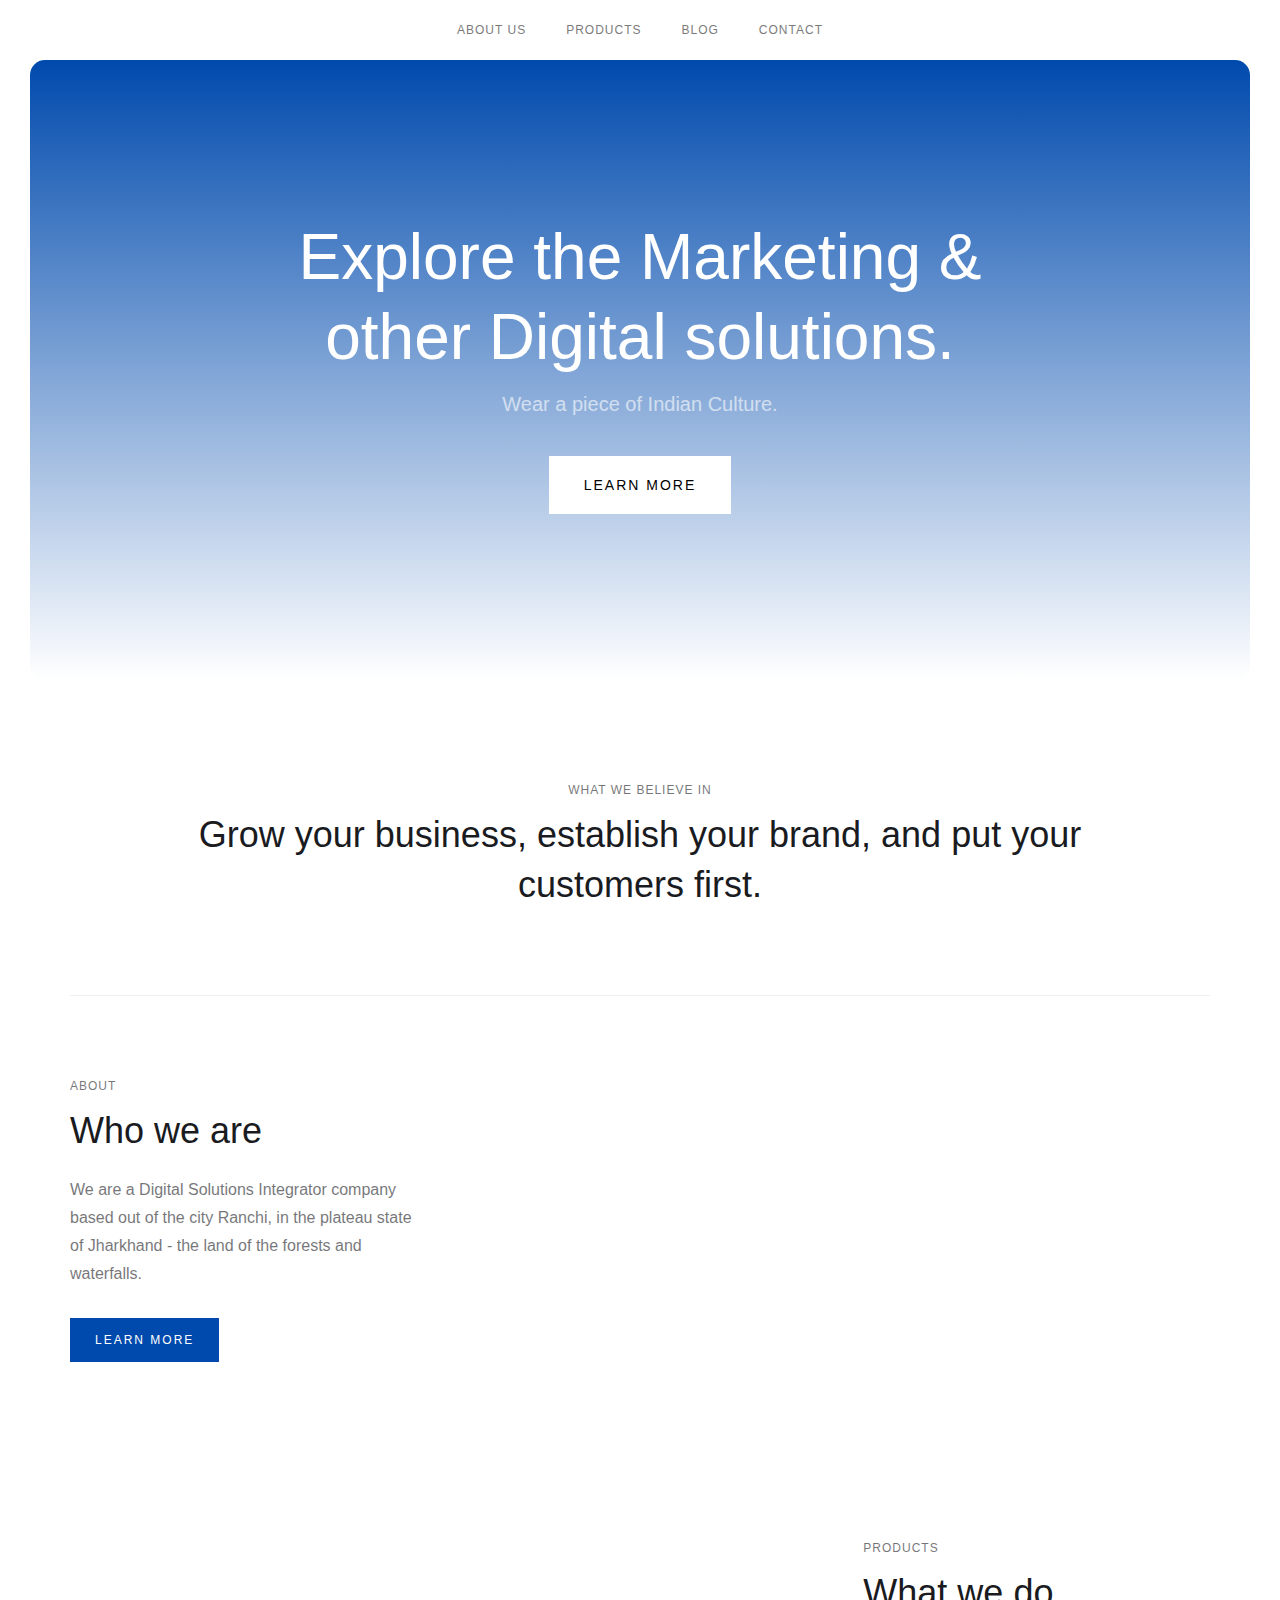
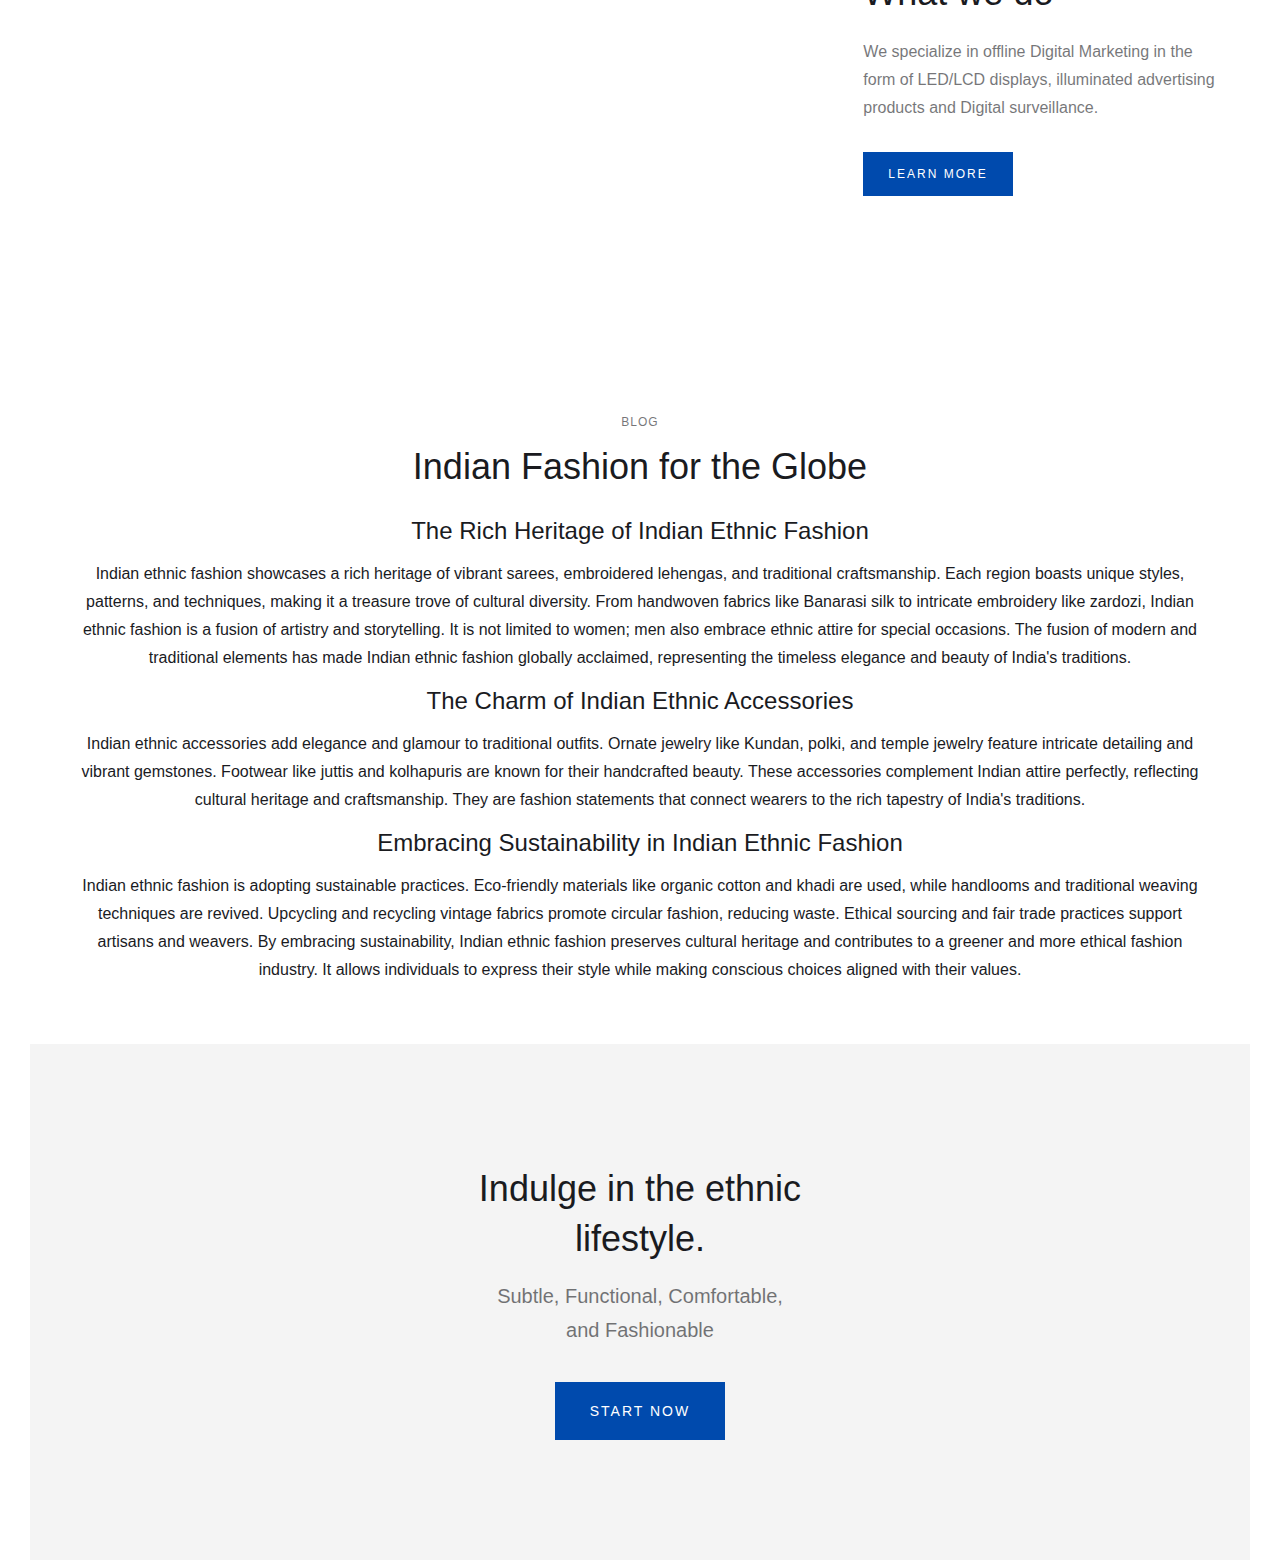
==== commit 7d1c505c: "Update index.html" ====
--- a/index.html
+++ b/index.html
@@ -71,7 +71,7 @@
                         <div class="home-section-wrap">
                             <div class="label cc-light">About</div>
                             <h2 class="section-heading">Who we are</h2>
-                            <p class="paragraph-light">We are an exporting company based out of the city Ranchi, in the
+                            <p class="paragraph-light">We are a Digital Solutions Integrator company based out of the city Ranchi, in the
                                 plateau state of Jharkhand - the land of the forests and waterfalls.</p>
                         </div><a href="/about.html" class="button w-inline-block">
                             <div>Learn More</div>
@@ -88,8 +88,8 @@
                         <div class="home-section-wrap">
                             <div class="label cc-light">Products</div>
                             <h2 class="section-heading">What we do</h2>
-                            <p class="paragraph-light">We specialize in Indian ethnic fashion, from traditional dresses
-                                to modern yet rooted fashion for women,</p>
+                            <p class="paragraph-light">We specialize in offline Digital Marketing in the form of LED/LCD displays, illuminated advertising
+                            products and Digital surveillance.</p>
                         </div><a href="/team" class="button w-inline-block">
                             <div>Learn More</div>
                         </a>
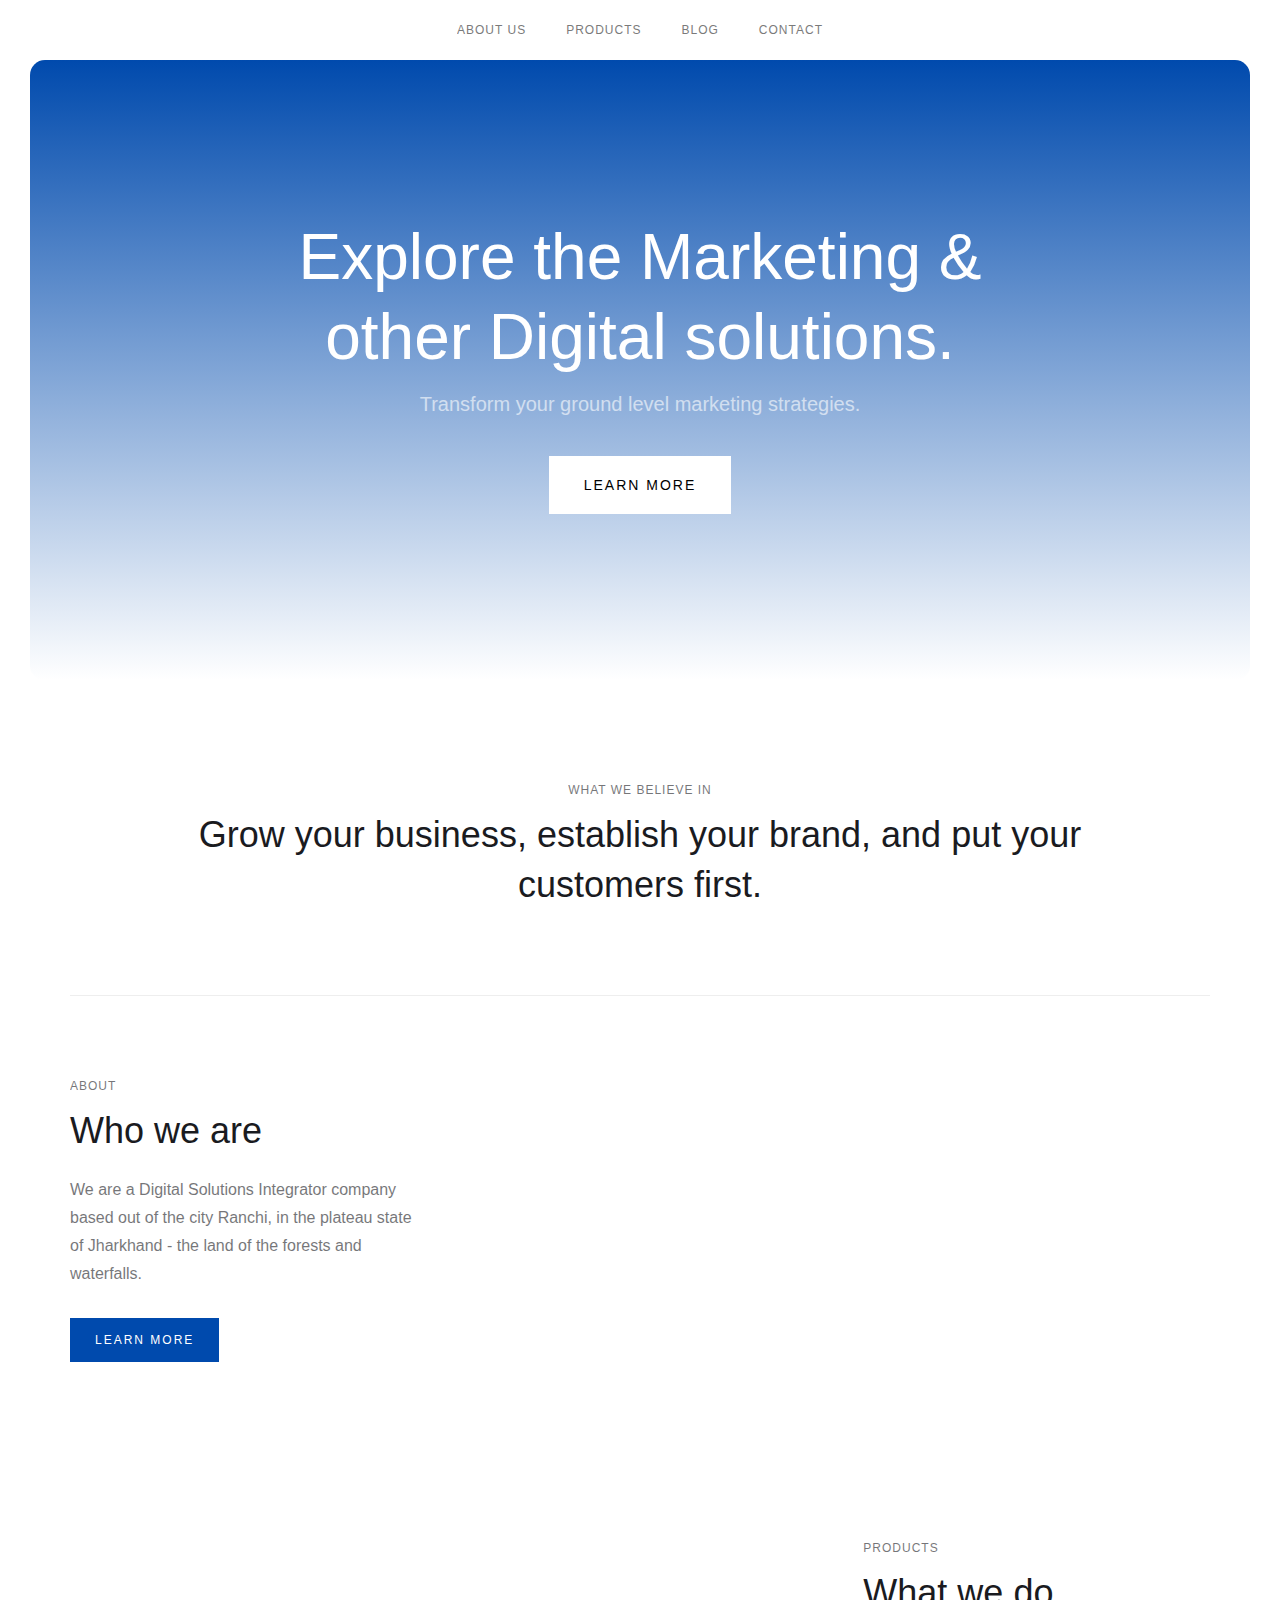
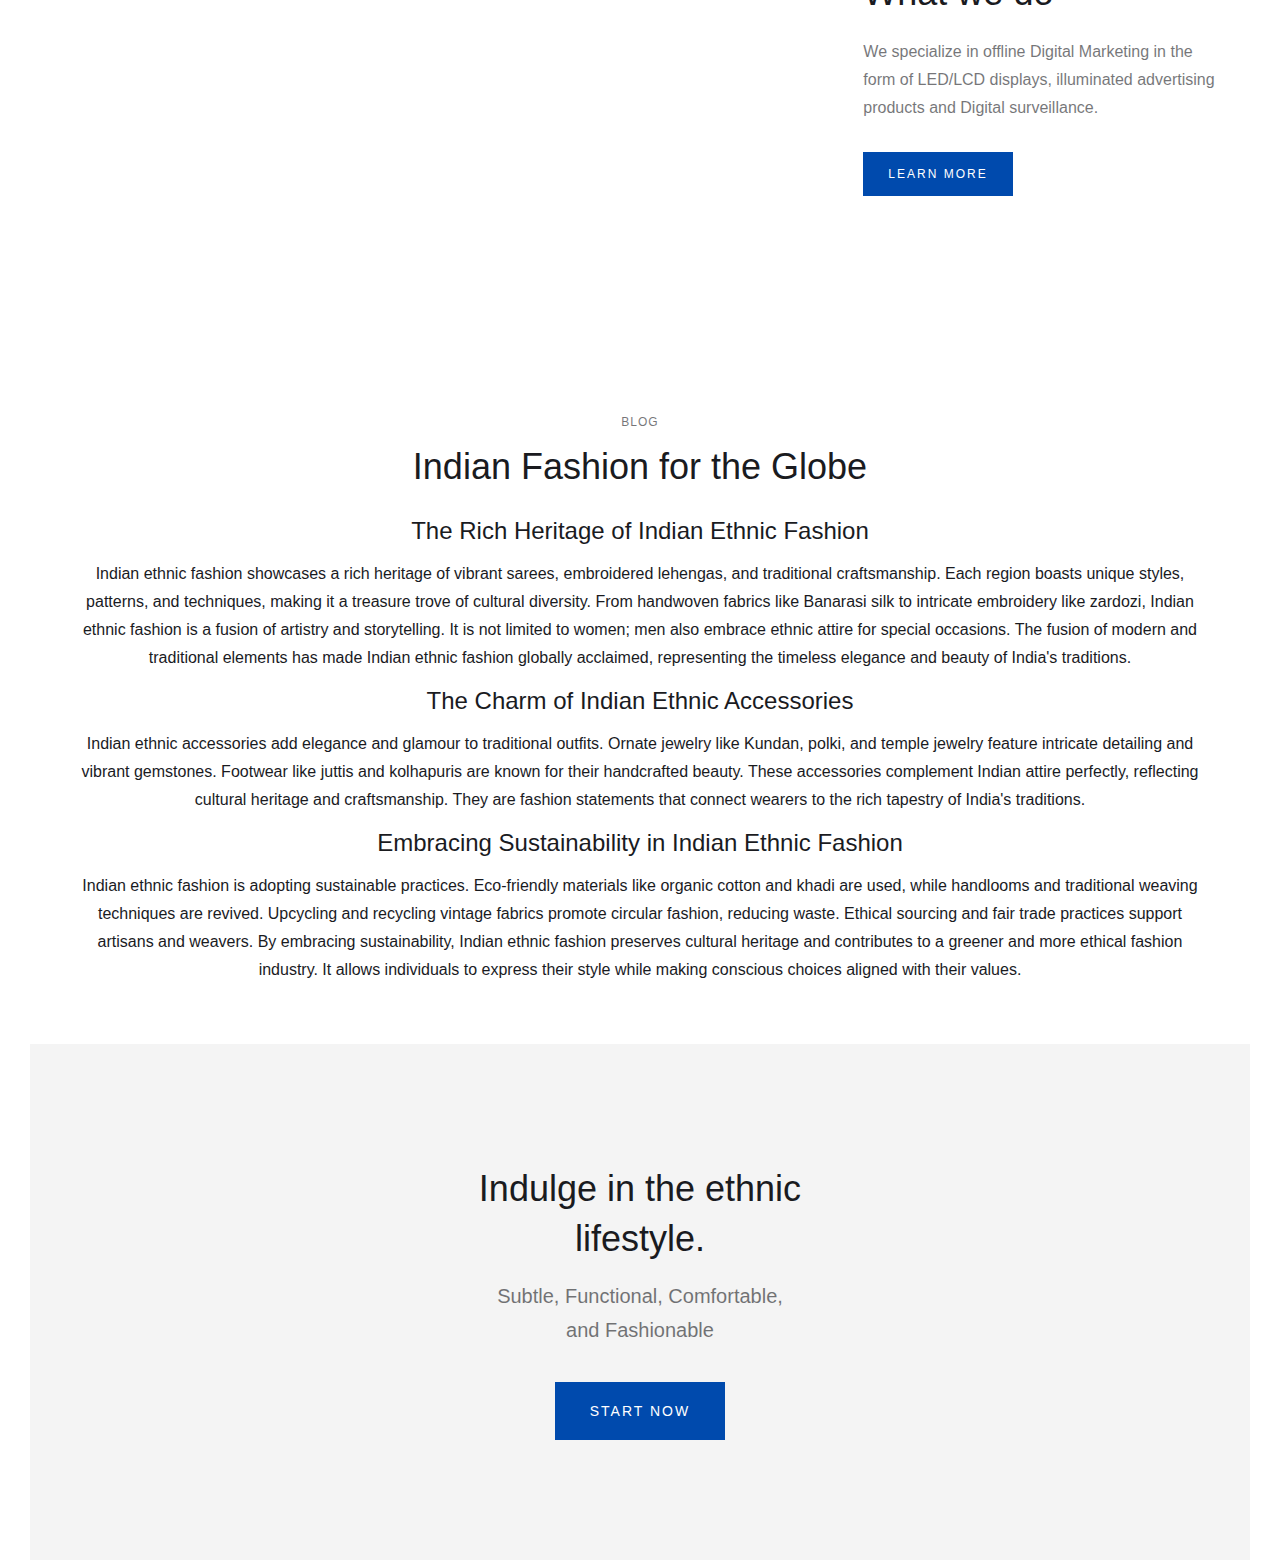
==== commit 59d6a5e5: "Update index.html" ====
--- a/index.html
+++ b/index.html
@@ -52,7 +52,7 @@
             <div class="intro-content cc-homepage">
                 <div class="intro-text">
                     <div class="heading-jumbo">Explore the Marketing & other Digital solutions.</div>
-                    <div class="paragraph-bigger cc-bigger-white-light">Wear a piece of Indian Culture.<br /></div>
+                    <div class="paragraph-bigger cc-bigger-white-light">Transform your ground level marketing strategies.<br /></div>
                 </div><a href="/about.html" class="button cc-jumbo-button cc-jumbo-white w-inline-block">
                     <div>Learn More</div>
                 </a>
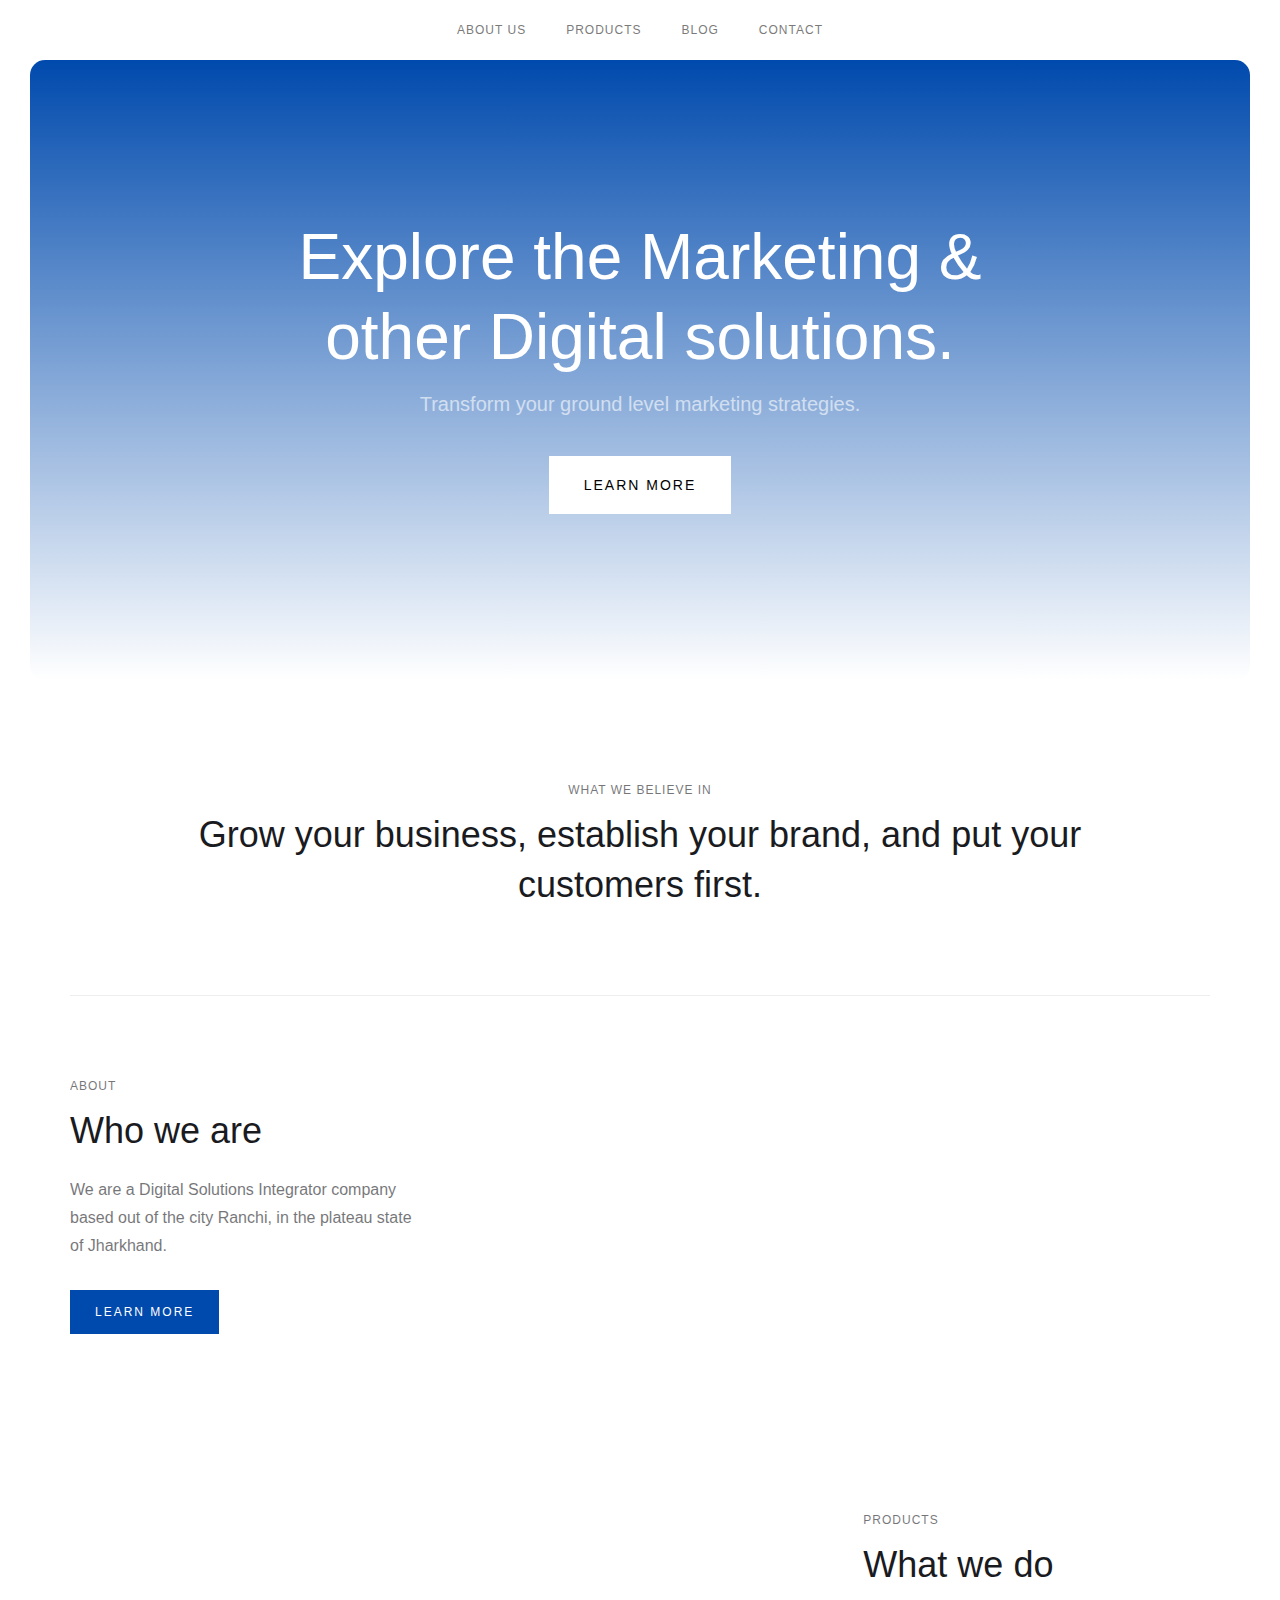
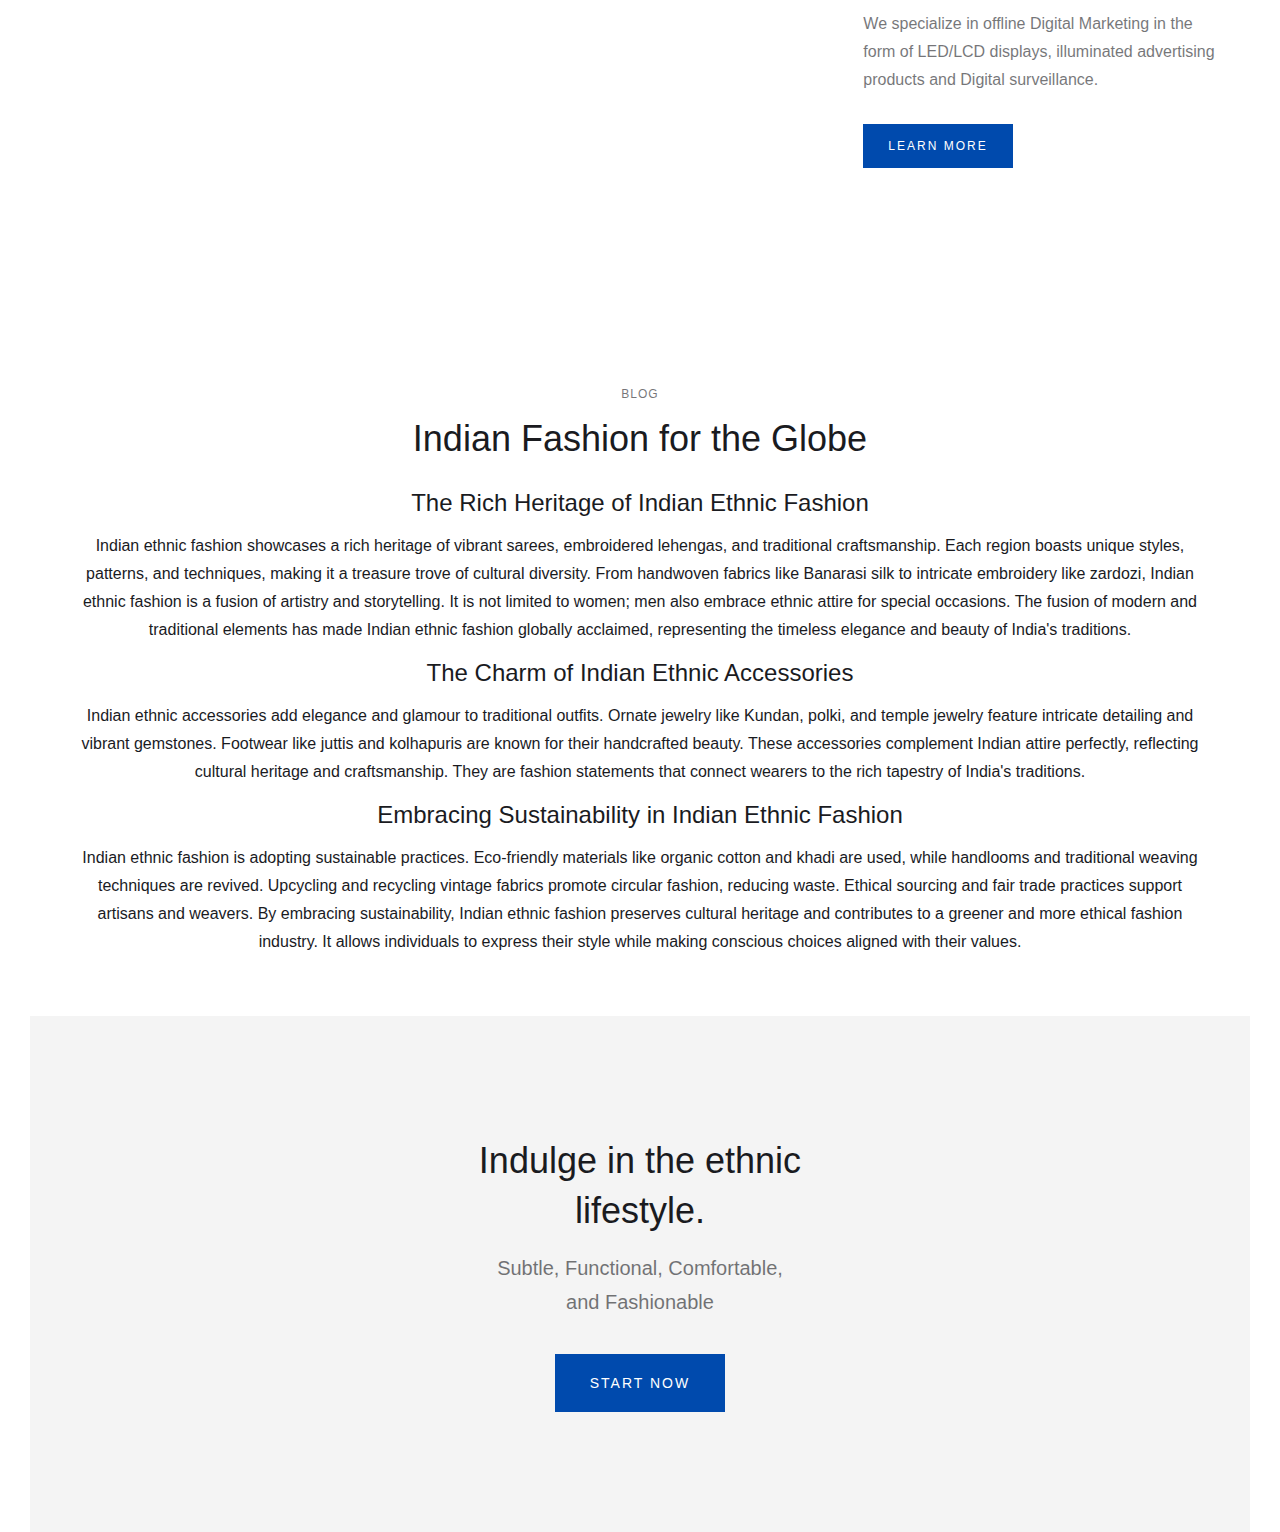
==== commit 816f1ded: "Update index.html" ====
--- a/index.html
+++ b/index.html
@@ -72,7 +72,7 @@
                             <div class="label cc-light">About</div>
                             <h2 class="section-heading">Who we are</h2>
                             <p class="paragraph-light">We are a Digital Solutions Integrator company based out of the city Ranchi, in the
-                                plateau state of Jharkhand - the land of the forests and waterfalls.</p>
+                                plateau state of Jharkhand.</p>
                         </div><a href="/about.html" class="button w-inline-block">
                             <div>Learn More</div>
                         </a>
@@ -94,7 +94,7 @@
                             <div>Learn More</div>
                         </a>
                     </div><img
-                        src="https://uploads-ssl.webflow.com/649805d810161bea35679739/6499073a78b1e28e5ff17689_red%20kurti.jpg"
+                        src="https://drive.google.com/file/d/166SO9vkw9hqUug968hRoollAQjB47KF9/view?usp=drive_link"
                         id="w-node-_86e64837-0616-515b-4568-76c147234d4c-35679763" height="450" sizes="395.578125px"
                         srcset="https://uploads-ssl.webflow.com/649805d810161bea35679739/6499073a78b1e28e5ff17689_red%20kurti-p-500.jpg 500w, https://uploads-ssl.webflow.com/649805d810161bea35679739/6499073a78b1e28e5ff17689_red%20kurti-p-800.jpg 800w, https://uploads-ssl.webflow.com/649805d810161bea35679739/6499073a78b1e28e5ff17689_red%20kurti.jpg 1025w"
                         alt="" />
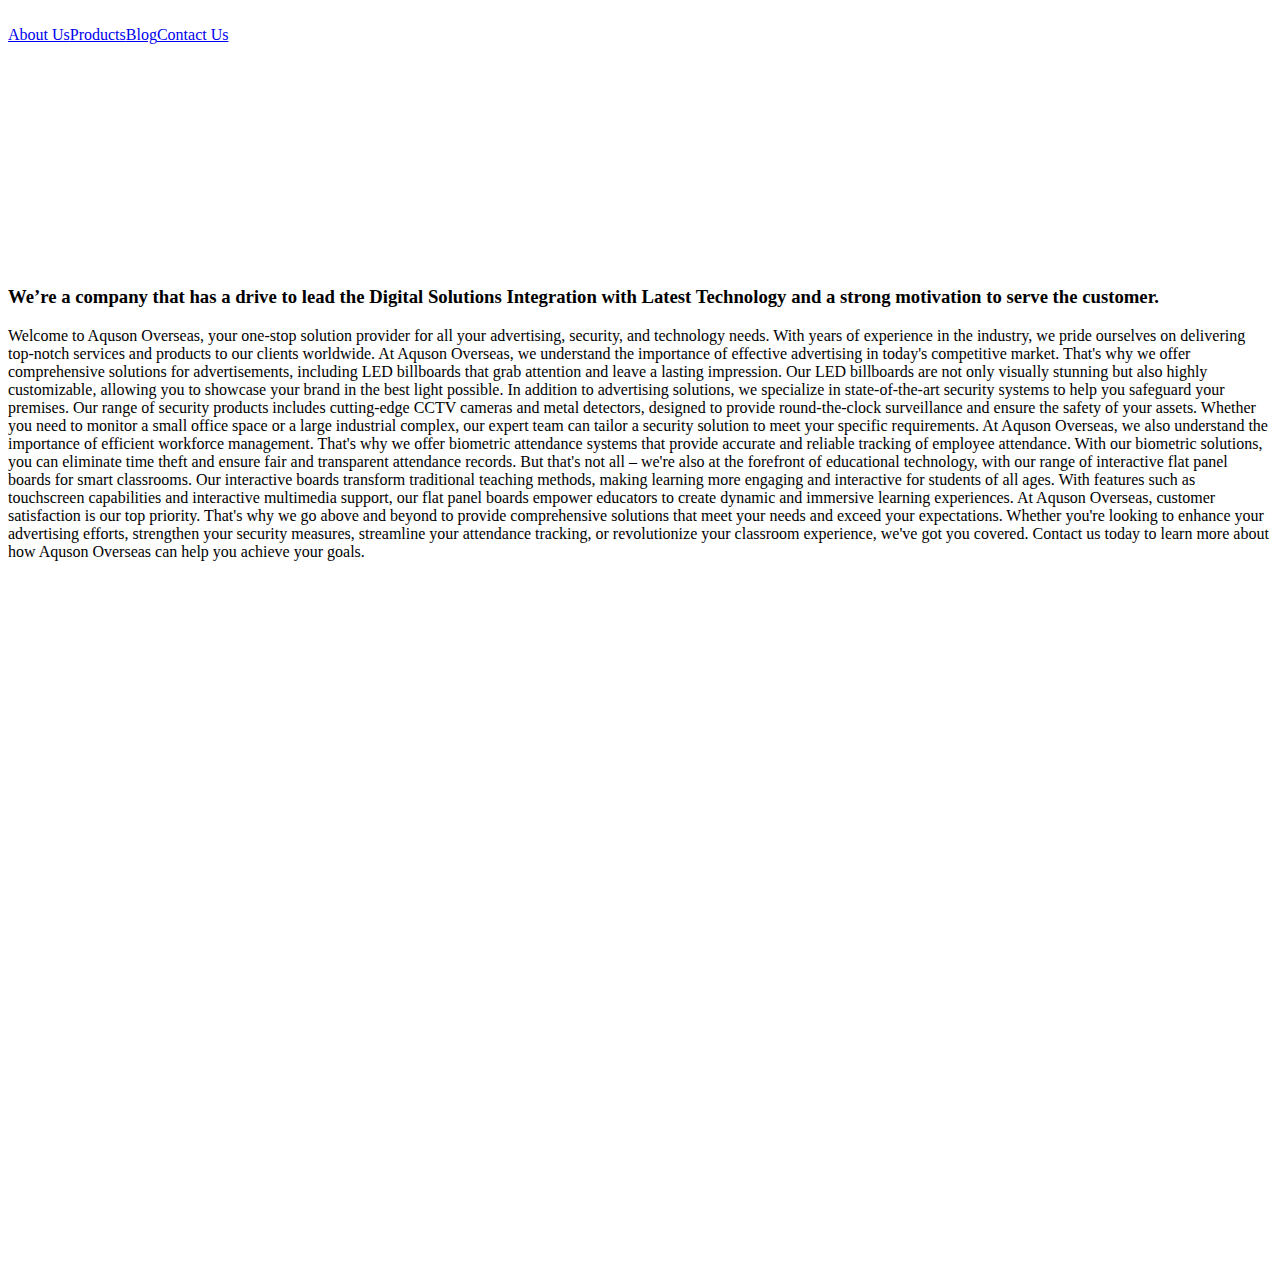
==== commit b21ddedb: "Update index.html" ====
--- a/index.html
+++ b/index.html
@@ -1,155 +1,197 @@
-<!DOCTYPE html><!-- This site was created in Webflow. https://www.webflow.com -->
-<!-- Last Published: Mon Jun 26 2023 06:25:16 GMT+0000 (Coordinated Universal Time) -->
-<html data-wf-domain="aquson-overseas.webflow.io" data-wf-page="649805d810161bea35679763"
-    data-wf-site="649805d810161bea35679739">
+<!DOCTYPE html>
+<!-- This site was created in Webflow. https://www.webflow.com --><!-- Last Published: Mon Jun 03 2024 16:49:44 GMT+0000 (Coordinated Universal Time) -->
+<html data-wf-domain="aquson-ecc484.webflow.io" data-wf-page="665dd07fcf530a4e755363b7"
+    data-wf-site="665dd07fcf530a4e7553634b" data-wf-status="1">
 
 <head>
     <meta charset="utf-8" />
-    <title>Aquson Overseas</title>
-    <meta content="Aquson Overseas" property="og:title" />
-    <meta content="https://uploads-ssl.webflow.com/5c6eb5400253230156de2bd6/5cdc268dd7274d5c05c6009a_Business%20SEO.jpg"
-        property="og:image" />
-    <meta content="Aquson Overseas" property="twitter:title" />
-    <meta content="https://uploads-ssl.webflow.com/5c6eb5400253230156de2bd6/5cdc268dd7274d5c05c6009a_Business%20SEO.jpg"
-        property="twitter:image" />
+    <title>Landing page template - Webflow HTML website template</title>
     <meta content="width=device-width, initial-scale=1" name="viewport" />
     <meta content="Webflow" name="generator" />
-    <link href="./style.css"
+    <link href="https://cdn.prod.website-files.com/665dd07fcf530a4e7553634b/css/aquson-ecc484.webflow.b2e71cf51.css"
         rel="stylesheet" type="text/css" />
     <link href="https://fonts.googleapis.com" rel="preconnect" />
     <link href="https://fonts.gstatic.com" rel="preconnect" crossorigin="anonymous" />
     <script src="https://ajax.googleapis.com/ajax/libs/webfont/1.6.26/webfont.js" type="text/javascript"></script>
     <script
-        type="text/javascript">WebFont.load({ google: { families: ["Montserrat:100,100italic,200,200italic,300,300italic,400,400italic,500,500italic,600,600italic,700,700italic,800,800italic,900,900italic"] } });</script>
+        type="text/javascript">WebFont.load({ google: { families: ["Lato:100,100italic,300,300italic,400,400italic,700,700italic,900,900italic", "Gothic A1:300,regular,500,600,700,800"] } });</script>
     <script
         type="text/javascript">!function (o, c) { var n = c.documentElement, t = " w-mod-"; n.className += t + "js", ("ontouchstart" in o || o.DocumentTouch && c instanceof DocumentTouch) && (n.className += t + "touch") }(window, document);</script>
-    <link href="https://uploads-ssl.webflow.com/img/favicoyn.ico" rel="shortcut icon" type="image/x-icon" />
-    <link href="https://uploads-ssl.webflow.com/img/webclip.png" rel="apple-touch-icon" />
+    <link href="https://cdn.prod.website-files.com/img/favicon.ico" rel="shortcut icon" type="image/x-icon" />
+    <link href="https://cdn.prod.website-files.com/img/webclip.png" rel="apple-touch-icon" />
 </head>
 
-<body>
-    <div data-collapse="medium" data-animation="default" data-duration="400" data-easing="ease" data-easing2="ease"
-        role="banner" class="navigation w-nav">
-        <div class="navigation-wrap"><a href="/" aria-current="page" class="logo-link w-nav-brand w--current"><img
-                    src="https://uploads-ssl.webflow.com/649805d810161bea35679739/64980b6ccb755b0ce30d9d3e_AqusonOverseas-BigLogo.png"
-                    width="244" sizes="(max-width: 479px) 100vw, 244px"
-                    srcset="https://uploads-ssl.webflow.com/649805d810161bea35679739/64980b6ccb755b0ce30d9d3e_AqusonOverseas-BigLogo-p-500.png 500w, https://uploads-ssl.webflow.com/649805d810161bea35679739/64980b6ccb755b0ce30d9d3e_AqusonOverseas-BigLogo-p-800.png 800w, https://uploads-ssl.webflow.com/649805d810161bea35679739/64980b6ccb755b0ce30d9d3e_AqusonOverseas-BigLogo-p-1080.png 1080w, https://uploads-ssl.webflow.com/649805d810161bea35679739/64980b6ccb755b0ce30d9d3e_AqusonOverseas-BigLogo-p-1600.png 1600w, https://uploads-ssl.webflow.com/649805d810161bea35679739/64980b6ccb755b0ce30d9d3e_AqusonOverseas-BigLogo.png 1977w"
-                    alt="" class="logo-image" /></a>
-            <div class="menu">
-                <nav role="navigation" class="navigation-items w-nav-menu"><a href="/about.html"
-                        class="navigation-item w-nav-link">About US</a><a href="/products.html"
-                        class="navigation-item w-nav-link">Products</a><a href="/blog.html"
-                        class="navigation-item w-nav-link">Blog</a><a href="/contact.html"
-                        class="navigation-item w-nav-link">Contact</a></nav>
-                <div class="menu-button w-nav-button"><img
-                        src="https://uploads-ssl.webflow.com/649805d810161bea35679739/649805d810161bea35679785_menu-icon.png"
-                        width="22" alt="" class="menu-icon" /></div>
-            </div>
-        </div>
-    </div>
-    <div class="section cc-store-home-wrap">
-        <div class="intro-header">
-            <div class="intro-content cc-homepage">
-                <div class="intro-text">
-                    <div class="heading-jumbo">Explore the Marketing & other Digital solutions.</div>
-                    <div class="paragraph-bigger cc-bigger-white-light">Transform your ground level marketing strategies.<br /></div>
-                </div><a href="/about.html" class="button cc-jumbo-button cc-jumbo-white w-inline-block">
-                    <div>Learn More</div>
-                </a>
-            </div>
-        </div>
-        <div class="container">
-            <div class="motto-wrap">
-                <div class="label cc-light">What we believe in</div>
-                <div class="heading-jumbo-small">Grow your business, establish your brand, and put your customers
-                    first.<br /></div>
-            </div>
-            <div class="divider"></div>
-            <div class="home-content-wrap">
-                <div class="w-layout-grid about-grid">
-                    <div id="w-node-_86e64837-0616-515b-4568-76c147234d34-35679763">
-                        <div class="home-section-wrap">
-                            <div class="label cc-light">About</div>
-                            <h2 class="section-heading">Who we are</h2>
-                            <p class="paragraph-light">We are a Digital Solutions Integrator company based out of the city Ranchi, in the
-                                plateau state of Jharkhand.</p>
-                        </div><a href="/about.html" class="button w-inline-block">
-                            <div>Learn More</div>
-                        </a>
-                    </div><img
-                        src="https://uploads-ssl.webflow.com/649805d810161bea35679739/649906cd11e142a6845129de_forest.jpg"
-                        id="w-node-_86e64837-0616-515b-4568-76c147234d3f-35679763"
-                        sizes="(max-width: 612px) 100vw, 612px"
-                        srcset="https://uploads-ssl.webflow.com/649805d810161bea35679739/649906cd11e142a6845129de_forest-p-500.jpg 500w, https://uploads-ssl.webflow.com/649805d810161bea35679739/649906cd11e142a6845129de_forest.jpg 612w"
-                        alt="" />
-                </div>
-                <div class="w-layout-grid about-grid cc-about-2">
-                    <div id="w-node-_86e64837-0616-515b-4568-76c147234d41-35679763">
-                        <div class="home-section-wrap">
-                            <div class="label cc-light">Products</div>
-                            <h2 class="section-heading">What we do</h2>
-                            <p class="paragraph-light">We specialize in offline Digital Marketing in the form of LED/LCD displays, illuminated advertising
-                            products and Digital surveillance.</p>
-                        </div><a href="/team" class="button w-inline-block">
-                            <div>Learn More</div>
-                        </a>
-                    </div><img
-                        src="https://drive.google.com/file/d/166SO9vkw9hqUug968hRoollAQjB47KF9/view?usp=drive_link"
-                        id="w-node-_86e64837-0616-515b-4568-76c147234d4c-35679763" height="450" sizes="395.578125px"
-                        srcset="https://uploads-ssl.webflow.com/649805d810161bea35679739/6499073a78b1e28e5ff17689_red%20kurti-p-500.jpg 500w, https://uploads-ssl.webflow.com/649805d810161bea35679739/6499073a78b1e28e5ff17689_red%20kurti-p-800.jpg 800w, https://uploads-ssl.webflow.com/649805d810161bea35679739/6499073a78b1e28e5ff17689_red%20kurti.jpg 1025w"
-                        alt="" />
+<body class="body">
+    <div class="hero">
+        <div data-collapse="medium" data-animation="default" data-duration="400" data-doc-height="1" data-easing="ease"
+            data-easing2="ease" role="banner" class="nav w-nav">
+            <div class="nav-inner">
+                <div class="nav-logo-wrap"><a href="#" class="brand w-nav-brand"><img
+                            src="https://cdn.prod.website-files.com/665dd07fcf530a4e7553634b/665dd156a1065855efa39a1c_aqusonombined.png"
+                            width="278" alt="" sizes="278px"
+                            srcset="https://cdn.prod.website-files.com/665dd07fcf530a4e7553634b/665dd156a1065855efa39a1c_aqusonombined-p-500.png 500w, https://cdn.prod.website-files.com/665dd07fcf530a4e7553634b/665dd156a1065855efa39a1c_aqusonombined-p-800.png 800w, https://cdn.prod.website-files.com/665dd07fcf530a4e7553634b/665dd156a1065855efa39a1c_aqusonombined-p-1080.png 1080w, https://cdn.prod.website-files.com/665dd07fcf530a4e7553634b/665dd156a1065855efa39a1c_aqusonombined-p-1600.png 1600w, https://cdn.prod.website-files.com/665dd07fcf530a4e7553634b/665dd156a1065855efa39a1c_aqusonombined-p-2000.png 2000w, https://cdn.prod.website-files.com/665dd07fcf530a4e7553634b/665dd156a1065855efa39a1c_aqusonombined.png 2120w"
+                            class="image-5" /></a></div>
+                <div class="nav-menu-wrap">
+                    <nav role="navigation" class="nav-menu-2 w-nav-menu"><a href="#about"
+                            class="nav-link w-nav-link">About Us</a><a href="#features"
+                            class="nav-link w-nav-link">Products</a><a href="#how-to-use"
+                            class="nav-link w-nav-link">Blog</a><a href="#download" class="nav-link w-nav-link">Contact
+                            Us</a></nav>
+                    <div class="menu-button w-nav-button">
+                        <div class="menu-icon w-icon-nav-menu"></div>
+                    </div>
                 </div>
             </div>
         </div>
     </div>
+    <div class="section center">
+        <div data-w-id="6b220cb1-4b9c-7fb0-75b9-53ff4a6c35a2"
+            style="-webkit-transform:translate3d(0, 30PX, 0) scale3d(1, 1, 1) rotateX(0) rotateY(0) rotateZ(0) skew(0, 0);-moz-transform:translate3d(0, 30PX, 0) scale3d(1, 1, 1) rotateX(0) rotateY(0) rotateZ(0) skew(0, 0);-ms-transform:translate3d(0, 30PX, 0) scale3d(1, 1, 1) rotateX(0) rotateY(0) rotateZ(0) skew(0, 0);transform:translate3d(0, 30PX, 0) scale3d(1, 1, 1) rotateX(0) rotateY(0) rotateZ(0) skew(0, 0);opacity:0"
+            class="hero-content">
+            <h1 class="heading-3">Transform Digital <br />Experience</h1>
+            <h3 class="hero-subhead">Explore the Digital Branding, Security, Interactive Learning &amp; other Digital
+                solutions.</h3>
+        </div><img class="hero-image"
+            src="https://cdn.prod.website-files.com/665dd07fcf530a4e7553634b/665dd75e0eb7663c18671d98_standee-Photoroom.png"
+            alt=""
+            style="-webkit-transform:translate3d(0, 60PX, 0) scale3d(1, 1, 1) rotateX(0) rotateY(0) rotateZ(0) skew(0, 0);-moz-transform:translate3d(0, 60PX, 0) scale3d(1, 1, 1) rotateX(0) rotateY(0) rotateZ(0) skew(0, 0);-ms-transform:translate3d(0, 60PX, 0) scale3d(1, 1, 1) rotateX(0) rotateY(0) rotateZ(0) skew(0, 0);transform:translate3d(0, 60PX, 0) scale3d(1, 1, 1) rotateX(0) rotateY(0) rotateZ(0) skew(0, 0);opacity:0"
+            sizes="(max-width: 479px) 80vw, (max-width: 767px) 70vw, 100vw"
+            data-w-id="77e69727-c455-8e07-0990-833a661c94ea"
+            srcset="https://cdn.prod.website-files.com/665dd07fcf530a4e7553634b/665dd75e0eb7663c18671d98_standee-Photoroom-p-500.png 500w, https://cdn.prod.website-files.com/665dd07fcf530a4e7553634b/665dd75e0eb7663c18671d98_standee-Photoroom.png 700w" />
+    </div>
+    <div id="about" class="section wide img">
+        <div data-w-id="b126983d-9126-fc06-c81d-1318685e2add"
+            style="-webkit-transform:translate3d(0, 40PX, 0) scale3d(1, 1, 1) rotateX(0) rotateY(0) rotateZ(0) skew(0, 0);-moz-transform:translate3d(0, 40PX, 0) scale3d(1, 1, 1) rotateX(0) rotateY(0) rotateZ(0) skew(0, 0);-ms-transform:translate3d(0, 40PX, 0) scale3d(1, 1, 1) rotateX(0) rotateY(0) rotateZ(0) skew(0, 0);transform:translate3d(0, 40PX, 0) scale3d(1, 1, 1) rotateX(0) rotateY(0) rotateZ(0) skew(0, 0);opacity:0"
+            class="wrap">
+            <h2>About Us</h2>
+        </div>
+        <div class="wrapper"></div>
+        <h3 class="heading-4">We’re a company that has a drive to lead the Digital Solutions Integration with Latest
+            Technology and a strong motivation to serve the customer.</h3>
+        <p class="paragraph-2">Welcome to Aquson Overseas, your one-stop solution provider for all your advertising,
+            security, and technology needs. With years of experience in the industry, we pride ourselves on delivering
+            top-notch services and products to our clients worldwide. At Aquson Overseas, we understand the importance
+            of effective advertising in today&#x27;s competitive market. That&#x27;s why we offer comprehensive
+            solutions for advertisements, including LED billboards that grab attention and leave a lasting impression.
+            Our LED billboards are not only visually stunning but also highly customizable, allowing you to showcase
+            your brand in the best light possible. In addition to advertising solutions, we specialize in
+            state-of-the-art security systems to help you safeguard your premises. Our range of security products
+            includes cutting-edge CCTV cameras and metal detectors, designed to provide round-the-clock surveillance and
+            ensure the safety of your assets. Whether you need to monitor a small office space or a large industrial
+            complex, our expert team can tailor a security solution to meet your specific requirements. At Aquson
+            Overseas, we also understand the importance of efficient workforce management. That&#x27;s why we offer
+            biometric attendance systems that provide accurate and reliable tracking of employee attendance. With our
+            biometric solutions, you can eliminate time theft and ensure fair and transparent attendance records. But
+            that&#x27;s not all – we&#x27;re also at the forefront of educational technology, with our range of
+            interactive flat panel boards for smart classrooms. Our interactive boards transform traditional teaching
+            methods, making learning more engaging and interactive for students of all ages. With features such as
+            touchscreen capabilities and interactive multimedia support, our flat panel boards empower educators to
+            create dynamic and immersive learning experiences. At Aquson Overseas, customer satisfaction is our top
+            priority. That&#x27;s why we go above and beyond to provide comprehensive solutions that meet your needs and
+            exceed your expectations. Whether you&#x27;re looking to enhance your advertising efforts, strengthen your
+            security measures, streamline your attendance tracking, or revolutionize your classroom experience,
+            we&#x27;ve got you covered. Contact us today to learn more about how Aquson Overseas can help you achieve
+            your goals.</p>
+    </div>
     <div class="section">
-        <div class="container">
-            <div class="blog-heading">
-                <div class="label cc-light">BLOG</div>
-                <h2 class="work-heading">Indian Fashion for the Globe</h2>
-                <h4>The Rich Heritage of Indian Ethnic Fashion</h4>
-                <p>Indian ethnic fashion showcases a rich heritage of vibrant sarees, embroidered lehengas, and
-                    traditional craftsmanship. Each region boasts unique styles, patterns, and techniques, making it a
-                    treasure trove of cultural diversity. From handwoven fabrics like Banarasi silk to intricate
-                    embroidery like zardozi, Indian ethnic fashion is a fusion of artistry and storytelling. It is not
-                    limited to women; men also embrace ethnic attire for special occasions. The fusion of modern and
-                    traditional elements has made Indian ethnic fashion globally acclaimed, representing the timeless
-                    elegance and beauty of India&#x27;s traditions.</p>
-                <h4>The Charm of Indian Ethnic Accessories</h4>
-                <p>Indian ethnic accessories add elegance and glamour to traditional outfits. Ornate jewelry like
-                    Kundan, polki, and temple jewelry feature intricate detailing and vibrant gemstones. Footwear like
-                    juttis and kolhapuris are known for their handcrafted beauty. These accessories complement Indian
-                    attire perfectly, reflecting cultural heritage and craftsmanship. They are fashion statements that
-                    connect wearers to the rich tapestry of India&#x27;s traditions.</p>
-                <h4>Embracing Sustainability in Indian Ethnic Fashion</h4>
-                <p>Indian ethnic fashion is adopting sustainable practices. Eco-friendly materials like organic cotton
-                    and khadi are used, while handlooms and traditional weaving techniques are revived. Upcycling and
-                    recycling vintage fabrics promote circular fashion, reducing waste. Ethical sourcing and fair trade
-                    practices support artisans and weavers. By embracing sustainability, Indian ethnic fashion preserves
-                    cultural heritage and contributes to a greener and more ethical fashion industry. It allows
-                    individuals to express their style while making conscious choices aligned with their values.</p>
+        <div id="features" class="feature-wrap">
+            <div data-w-id="4593c4b7-56e8-060a-be57-648b0e08fc65"
+                style="-webkit-transform:translate3d(0, 40PX, 0) scale3d(1, 1, 1) rotateX(0) rotateY(0) rotateZ(0) skew(0, 0);-moz-transform:translate3d(0, 40PX, 0) scale3d(1, 1, 1) rotateX(0) rotateY(0) rotateZ(0) skew(0, 0);-ms-transform:translate3d(0, 40PX, 0) scale3d(1, 1, 1) rotateX(0) rotateY(0) rotateZ(0) skew(0, 0);transform:translate3d(0, 40PX, 0) scale3d(1, 1, 1) rotateX(0) rotateY(0) rotateZ(0) skew(0, 0);opacity:0"
+                class="feature-content">
+                <h2 class="black">Products</h2>
+                <h2 class="black">Digital Displays</h2>
             </div>
+            <div class="feature-image"><img
+                    src="https://cdn.prod.website-files.com/665dd07fcf530a4e7553634b/665dec1f37ba94f8629cafa6__f8888553-1130-406f-9229-364d7dc67423.jpg"
+                    width="363" alt="" sizes="(max-width: 479px) 90vw, (max-width: 991px) 40vw, 50vw"
+                    srcset="https://cdn.prod.website-files.com/665dd07fcf530a4e7553634b/665dec1f37ba94f8629cafa6__f8888553-1130-406f-9229-364d7dc67423-p-500.jpg 500w, https://cdn.prod.website-files.com/665dd07fcf530a4e7553634b/665dec1f37ba94f8629cafa6__f8888553-1130-406f-9229-364d7dc67423-p-800.jpg 800w, https://cdn.prod.website-files.com/665dd07fcf530a4e7553634b/665dec1f37ba94f8629cafa6__f8888553-1130-406f-9229-364d7dc67423.jpg 1024w"
+                    class="image-2" /></div>
+        </div>
+        <div class="feature-wrap reverse">
+            <div data-w-id="cafe0045-d304-79d9-8f68-af3adaed06e9"
+                style="-webkit-transform:translate3d(0, 40PX, 0) scale3d(1, 1, 1) rotateX(0) rotateY(0) rotateZ(0) skew(0, 0);-moz-transform:translate3d(0, 40PX, 0) scale3d(1, 1, 1) rotateX(0) rotateY(0) rotateZ(0) skew(0, 0);-ms-transform:translate3d(0, 40PX, 0) scale3d(1, 1, 1) rotateX(0) rotateY(0) rotateZ(0) skew(0, 0);transform:translate3d(0, 40PX, 0) scale3d(1, 1, 1) rotateX(0) rotateY(0) rotateZ(0) skew(0, 0);opacity:0"
+                class="feature-content">
+                <h2 class="black-text">Interactive Boards</h2>
+            </div>
+            <div class="feature-image"><img
+                    src="https://cdn.prod.website-files.com/665dd07fcf530a4e7553634b/665deeb2e279be718fb1ddfd__50a0fc50-1f0c-4018-b652-8105c14fd4b0.jpg"
+                    width="386" alt="" sizes="(max-width: 479px) 90vw, (max-width: 991px) 40vw, 50vw"
+                    srcset="https://cdn.prod.website-files.com/665dd07fcf530a4e7553634b/665deeb2e279be718fb1ddfd__50a0fc50-1f0c-4018-b652-8105c14fd4b0-p-500.jpg 500w, https://cdn.prod.website-files.com/665dd07fcf530a4e7553634b/665deeb2e279be718fb1ddfd__50a0fc50-1f0c-4018-b652-8105c14fd4b0-p-800.jpg 800w, https://cdn.prod.website-files.com/665dd07fcf530a4e7553634b/665deeb2e279be718fb1ddfd__50a0fc50-1f0c-4018-b652-8105c14fd4b0.jpg 1024w"
+                    class="image-2" /></div>
+        </div>
+        <div class="feature-wrap">
+            <div data-w-id="88086931-0bbf-a2f5-1fc3-58d79ba19b7e"
+                style="-webkit-transform:translate3d(0, 40PX, 0) scale3d(1, 1, 1) rotateX(0) rotateY(0) rotateZ(0) skew(0, 0);-moz-transform:translate3d(0, 40PX, 0) scale3d(1, 1, 1) rotateX(0) rotateY(0) rotateZ(0) skew(0, 0);-ms-transform:translate3d(0, 40PX, 0) scale3d(1, 1, 1) rotateX(0) rotateY(0) rotateZ(0) skew(0, 0);transform:translate3d(0, 40PX, 0) scale3d(1, 1, 1) rotateX(0) rotateY(0) rotateZ(0) skew(0, 0);opacity:0"
+                class="feature-content">
+                <h2 class="black-text">Security Solutions</h2>
+            </div>
+            <div class="feature-image"><img
+                    src="https://cdn.prod.website-files.com/665dd07fcf530a4e7553634b/665df05ae59d1506f5280477__fb4cbd0b-7865-486f-9410-ad00d90616e1.jpg"
+                    width="341" alt="" sizes="(max-width: 479px) 90vw, (max-width: 991px) 40vw, 50vw"
+                    srcset="https://cdn.prod.website-files.com/665dd07fcf530a4e7553634b/665df05ae59d1506f5280477__fb4cbd0b-7865-486f-9410-ad00d90616e1-p-500.jpg 500w, https://cdn.prod.website-files.com/665dd07fcf530a4e7553634b/665df05ae59d1506f5280477__fb4cbd0b-7865-486f-9410-ad00d90616e1-p-800.jpg 800w, https://cdn.prod.website-files.com/665dd07fcf530a4e7553634b/665df05ae59d1506f5280477__fb4cbd0b-7865-486f-9410-ad00d90616e1.jpg 1024w"
+                    class="image-2" /></div>
+        </div>
+        <div class="feature-wrap icons"></div>
+        <div class="feature-wrap icons numbers"></div>
+        <div id="how-to-use" class="feature-wrap">
+            <div data-w-id="0585a81c-ee42-8b56-bc8e-bd582946320a"
+                style="-webkit-transform:translate3d(0, 40PX, 0) scale3d(1, 1, 1) rotateX(0) rotateY(0) rotateZ(0) skew(0, 0);-moz-transform:translate3d(0, 40PX, 0) scale3d(1, 1, 1) rotateX(0) rotateY(0) rotateZ(0) skew(0, 0);-ms-transform:translate3d(0, 40PX, 0) scale3d(1, 1, 1) rotateX(0) rotateY(0) rotateZ(0) skew(0, 0);transform:translate3d(0, 40PX, 0) scale3d(1, 1, 1) rotateX(0) rotateY(0) rotateZ(0) skew(0, 0);opacity:0"
+                class="feature-content">
+                <h2 class="black-text">Blog</h2>
+            </div>
+            <div class="feature-image"><img
+                    src="https://cdn.prod.website-files.com/665dd07fcf530a4e7553634b/665df13b33a3d91ce5c9a4f0__cc77ebe5-ca44-417d-8974-4eadd5e2f18e.jpg"
+                    width="519" alt="" sizes="(max-width: 479px) 90vw, (max-width: 991px) 40vw, 50vw"
+                    srcset="https://cdn.prod.website-files.com/665dd07fcf530a4e7553634b/665df13b33a3d91ce5c9a4f0__cc77ebe5-ca44-417d-8974-4eadd5e2f18e-p-500.jpg 500w, https://cdn.prod.website-files.com/665dd07fcf530a4e7553634b/665df13b33a3d91ce5c9a4f0__cc77ebe5-ca44-417d-8974-4eadd5e2f18e-p-800.jpg 800w, https://cdn.prod.website-files.com/665dd07fcf530a4e7553634b/665df13b33a3d91ce5c9a4f0__cc77ebe5-ca44-417d-8974-4eadd5e2f18e.jpg 1024w"
+                    class="image-2" /></div>
+        </div>
+        <div class="feature-wrap reverse">
+            <div data-w-id="d79d0682-95d0-be91-6539-b82f492963f4"
+                style="-webkit-transform:translate3d(0, 40PX, 0) scale3d(1, 1, 1) rotateX(0) rotateY(0) rotateZ(0) skew(0, 0);-moz-transform:translate3d(0, 40PX, 0) scale3d(1, 1, 1) rotateX(0) rotateY(0) rotateZ(0) skew(0, 0);-ms-transform:translate3d(0, 40PX, 0) scale3d(1, 1, 1) rotateX(0) rotateY(0) rotateZ(0) skew(0, 0);transform:translate3d(0, 40PX, 0) scale3d(1, 1, 1) rotateX(0) rotateY(0) rotateZ(0) skew(0, 0);opacity:0"
+                class="feature-content">
+                <h2 class="black-text">Influence of Digital Branding on Offline Sales</h2>
+                <p>In today’s interconnected world, digital branding significantly impacts offline revenue. B2B
+                    marketers face the challenge of measuring offline activity’s effect on sales. By mapping the
+                    intricacies of the customer journey and optimizing content across channels, companies can enhance
+                    their return on marketing investment. The holy grail lies in understanding this complex interplay
+                    and maximizing overall returns. Digital branding’s impact on offline revenue is multifaceted. By
+                    understanding the customer journey, optimizing content, and leveraging influencers, businesses can
+                    enhance their marketing effectiveness and drive revenue across both digital and offline channels.
+                </p>
+            </div>
+            <div class="feature-image"><img
+                    src="https://cdn.prod.website-files.com/665dd07fcf530a4e7553634b/665df3ceaf6361d0e593db67__945f7ccd-31d8-4422-9588-fd23e0bfc089.jpg"
+                    width="519" alt="" sizes="(max-width: 479px) 90vw, (max-width: 991px) 40vw, 50vw"
+                    srcset="https://cdn.prod.website-files.com/665dd07fcf530a4e7553634b/665df3ceaf6361d0e593db67__945f7ccd-31d8-4422-9588-fd23e0bfc089-p-500.jpg 500w, https://cdn.prod.website-files.com/665dd07fcf530a4e7553634b/665df3ceaf6361d0e593db67__945f7ccd-31d8-4422-9588-fd23e0bfc089-p-800.jpg 800w, https://cdn.prod.website-files.com/665dd07fcf530a4e7553634b/665df3ceaf6361d0e593db67__945f7ccd-31d8-4422-9588-fd23e0bfc089.jpg 1024w"
+                    class="image-2" /></div>
+        </div>
+        <div data-w-id="23f92271-dba9-fb12-00d3-758ef4d10fb2"
+            style="-webkit-transform:translate3d(0, 40PX, 0) scale3d(1, 1, 1) rotateX(0) rotateY(0) rotateZ(0) skew(0, 0);-moz-transform:translate3d(0, 40PX, 0) scale3d(1, 1, 1) rotateX(0) rotateY(0) rotateZ(0) skew(0, 0);-ms-transform:translate3d(0, 40PX, 0) scale3d(1, 1, 1) rotateX(0) rotateY(0) rotateZ(0) skew(0, 0);transform:translate3d(0, 40PX, 0) scale3d(1, 1, 1) rotateX(0) rotateY(0) rotateZ(0) skew(0, 0);opacity:0"
+            class="feature-wrap logos"></div>
+    </div>
+    <div class="bottom-image-wrap"></div>
+    <div id="download" class="section wide purple">
+        <div data-w-id="376e2a1f-ec70-0dab-11ea-b1863101e37b"
+            style="-webkit-transform:translate3d(0, 40PX, 0) scale3d(1, 1, 1) rotateX(0) rotateY(0) rotateZ(0) skew(0, 0);-moz-transform:translate3d(0, 40PX, 0) scale3d(1, 1, 1) rotateX(0) rotateY(0) rotateZ(0) skew(0, 0);-ms-transform:translate3d(0, 40PX, 0) scale3d(1, 1, 1) rotateX(0) rotateY(0) rotateZ(0) skew(0, 0);transform:translate3d(0, 40PX, 0) scale3d(1, 1, 1) rotateX(0) rotateY(0) rotateZ(0) skew(0, 0);opacity:0"
+            class="wrap">
+            <h2>Contact Us</h2>
+            <div class="text-block-3">Address: Unit-2, A4, Shashi Vihar Colony, Road No.23, Chesire Home Road, Bariyatu,
+                Ranchi, Jharkhand, India. Pin: 834009<br />Email: info@aqusonoverseas.com<br />Phone: +91-9229888061
+            </div>
+            <div class="button-wrap"></div>
         </div>
     </div>
-    <div class="section cc-cta">
-        <div class="container">
-            <div class="cta-wrap">
-                <div>
-                    <div class="cta-text">
-                        <div class="heading-jumbo-small">Indulge in the ethnic lifestyle.<br /></div>
-                        <div class="paragraph-bigger cc-bigger-light">Subtle, Functional, Comfortable, and
-                            Fashionable<br /></div>
-                    </div><a href="/contact.html" class="button cc-jumbo-button w-inline-block">
-                        <div>Start Now</div>
-                    </a>
-                </div>
-            </div>
+    <div class="footer">
+        <div class="wrap"><img
+                src="https://cdn.prod.website-files.com/665dd07fcf530a4e7553634b/665dd293e591280a8cdde176_aqusonlogo.png"
+                width="116" alt="" sizes="116px"
+                srcset="https://cdn.prod.website-files.com/665dd07fcf530a4e7553634b/665dd293e591280a8cdde176_aqusonlogo-p-500.png 500w, https://cdn.prod.website-files.com/665dd07fcf530a4e7553634b/665dd293e591280a8cdde176_aqusonlogo-p-800.png 800w, https://cdn.prod.website-files.com/665dd07fcf530a4e7553634b/665dd293e591280a8cdde176_aqusonlogo-p-1080.png 1080w, https://cdn.prod.website-files.com/665dd07fcf530a4e7553634b/665dd293e591280a8cdde176_aqusonlogo.png 1100w" />
         </div>
     </div>
-    <script src="https://d3e54v103j8qbb.cloudfront.net/js/jquery-3.5.1.min.dc5e7f18c8.js?site=649805d810161bea35679739"
+    <script src="https://d3e54v103j8qbb.cloudfront.net/js/jquery-3.5.1.min.dc5e7f18c8.js?site=665dd07fcf530a4e7553634b"
         type="text/javascript" integrity="sha256-9/aliU8dGd2tb6OSsuzixeV4y/faTqgFtohetphbbj0="
         crossorigin="anonymous"></script>
-    <script src="./script.js"
+    <script src="https://cdn.prod.website-files.com/665dd07fcf530a4e7553634b/js/webflow.d0687521e.js"
         type="text/javascript"></script>
 </body>
 
